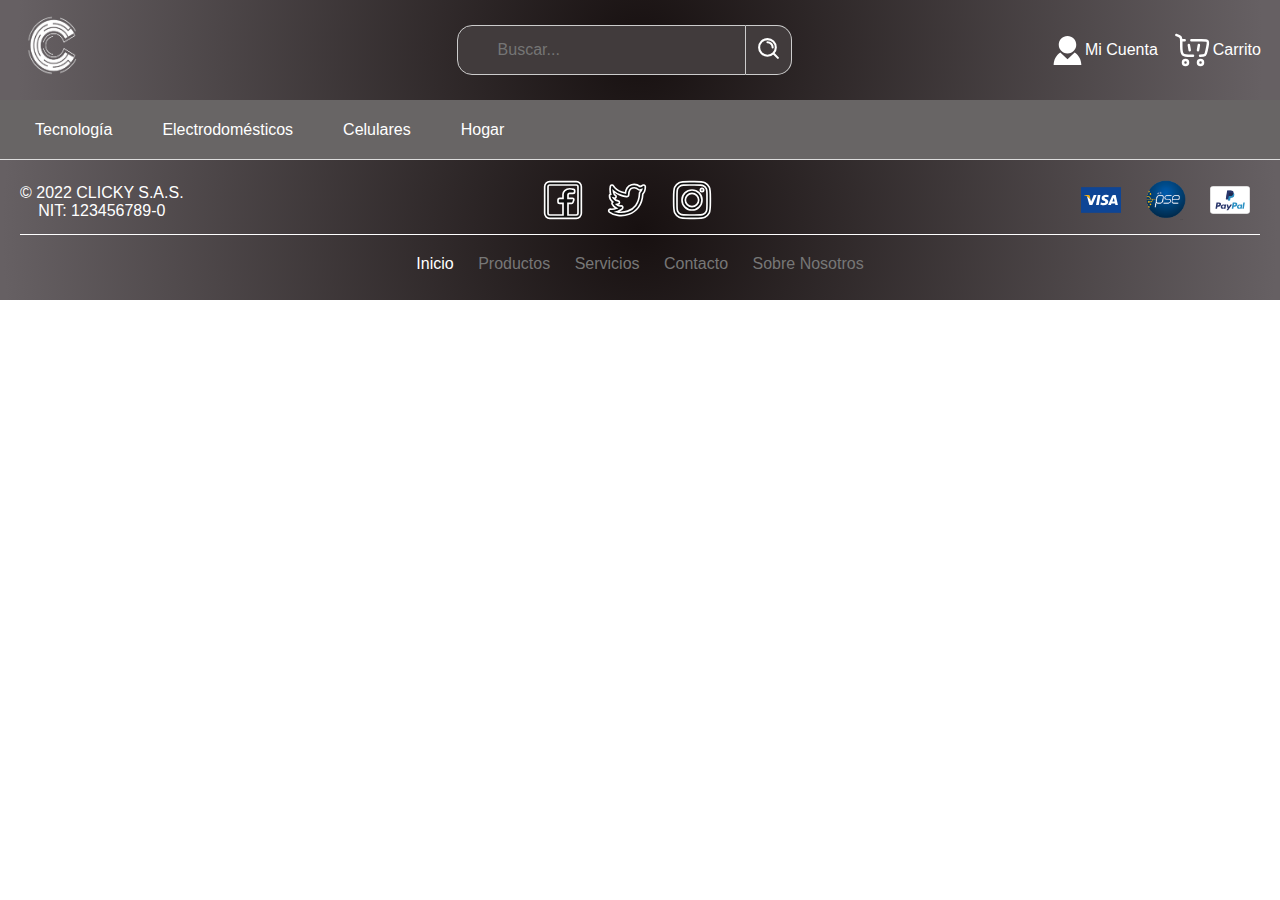
==== index.html @ b229ae4b "Merge pull request #2 from G5-APOLLO/feature/UH2000-create-header-footer" ====
<!DOCTYPE html>
<html lang="es">
<head>
    <meta charset="UTF-8">
    <meta name="viewport" content="width=device-width, initial-scale=1.0">
    <title>Header y Footer</title>
    <link rel="stylesheet" href="styles.css">
</head>
<body>
    <header>
        <div> 
            <a href="./index.html" >
                <img class="logo" src="./img/Logo.png" alt="Logo compañia" width="70" height="70">
            </a>
        
        </div>
        <div class="search-container">
            <input type="text" placeholder="Buscar...">
            <button class="search-button">
                <img src="./img/search-alt-2-svgrepo-com.svg" alt="Buscar" width="25" height="25">
            </button>
        </div>
       
        <nav class="account-cart">
            <a href="#" >
                <img src="./img/account-svgrepo-com.svg" alt="Cuenta" width="35" height="35">
                Mi Cuenta
            </a>
            <a href="cart.html">
                <img src="./img/cart-large-4-svgrepo-com.svg" alt="Carrito" width="40" height="40">
                Carrito</a>
        </nav>
    </header>
    <nav class="subheader">
        <ul class="nav-menu">
            <li class="nav-item">
                <a href="#">Tecnología</a>
                <ul class="submenu">
                    <li><a href="./plp.html" class="active">Computadores</a></li>
                    <li><a href="#">Televisores</a></li>
                    <li><a href="#">Audio</a></li>
                    <li><a href="#">Video</a></li>
                    <li><a href="#">Impresión</a></li>
                    <li><a href="#">Cámaras</a></li>
                </ul>
            </li>
            <li class="nav-item">
                <a href="#">Electrodomésticos</a>
                <ul class="submenu">
                    <li><a href="#">Climatización</a></li>
                    <li><a href="#">Refrigeración</a></li>
                    <li><a href="#">Lavadoras/Secadoras</a></li>
                </ul>
            </li>
            <li class="nav-item">
                <a href="#">Celulares</a>
                <ul class="submenu">
                    <li><a href="#">Celulares</a></li>
                    <li><a href="#">Tabletas</a></li>
                    <li><a href="#">Smartwatch</a></li>
                </ul>
            </li>
            <li class="nav-item">
                <a href="#">Hogar</a>
                <ul class="submenu">
                    <li><a href="#">Salas</a></li>
                    <li><a href="#">Comedor</a></li>
                    <li><a href="#">Cocina</a></li>
                    <li><a href="#">Baño</a></li>
                </ul>
            </li>
        </ul>
    </nav>
    
    <main>
        <!-- Contenido central que crecerá automáticamente -->
    </main>
    <footer>
        <div class="footer-top">
            <div class="footer-info">
                <p>© 2022 CLICKY S.A.S.</p>
                <p>NIT: 123456789-0</p>
            </div>
            <div class="footer-social">
                <a href="#"><img src="./img/facebook-svgrepo-com.svg" alt="Facebook" width="40" height="40"></a>
                <a href="#"><img src="./img/twitter-svgrepo-com.svg" alt="Twitter" width="40" height="40"></a>
                <a href="#"><img src="./img/instagram-svgrepo-com.svg" alt="Instagram" width="40" height="40"></a>
            </div>
            <div class="footer-payment">
                <img src="./img/visa-svgrepo-com.svg" alt="Visa" width="40" height="40">
                <img src="./img/pse.png" alt="Pse" width="40" height="40">
                <img src="./img/paypal-svgrepo-com.svg" alt="PayPal" width="40" height="40">
            </div>
        </div>
        <div class="footer-bottom">
            <ul class="site-map">
                <li><a href="./index.html" class="">Inicio</a></li>
                <li><a href="#" class="disabled">Productos</a></li>
                <li><a href="#" class="disabled">Servicios</a></li>
                <li><a href="#" class="disabled">Contacto</a></li>
                <li><a href="#" class="disabled">Sobre Nosotros</a></li>
            </ul>
        </div>
    </footer>
    
</body>
</html>
---- styles.css ----
/* GENERAL STYLES */
body {
    margin: 0;
    font-family: Arial, sans-serif;
}

/*--------------HEADER--------------*/
header {
    height: 100px; 
    background: radial-gradient(circle, #171010, #666063 97%);
    display: flex;
    justify-content: space-between;
    align-items: center;
    padding: 0 1.5%;
}

.search-container {
    display: flex;
    align-items: center;
    padding-left: 10%;
}

.search-container input {
    padding: 15px 40px;
    font-size: 1em;
    border: 1px solid #ccc;
    border-radius: 15px 0 0 15px ;
    background-color: #413b3c;   
    color: #ffffff;
}


.search-container input:focus {
    background-color: #645b5d;
    transform: scale(1.01);
    
}

.search-button {
    padding: 10px 10px;
    border: 1px solid #ccc;
    border-left: none;
    cursor: pointer;
    border-radius: 0 15px 15px 0;
    background-color: #413b3c;
}

.account-cart {
    display: flex;
    align-items: center;
}

.account-cart a {
    display: flex;
    align-items: center;
    margin-left: 15px;
    text-decoration: none;
    color: #ffffff;
}

/*--------------SUBHEADER--------------*/
.subheader {
    background-color: #686565;
    height: 60px; 
    border-bottom: 1px solid #ddd;
    display: flex;
    align-items: center;
    padding-left: 20px; /* Align with logo margin */
    box-sizing: border-box;
}

.nav-menu {
    display: flex;
    list-style-type: none;
    padding: 0;
    margin: 0;
}

.nav-item {
    position: relative;
    margin-right: 20px;
}

/*Categorias*/
.nav-item a {
    text-decoration: none;
    color: #ffffff;
    padding: 10px 15px;
    display: block;
}

.nav-item:hover .submenu {
    display: block;
}

/* Menu desplegable*/
.submenu {
    display: none;
    position: absolute;
    top: 100%;
    left: 0;
    background-color: #ffffff;
    color: #000000;
    list-style-type: none;
    padding: 0;
    margin: 0;
    box-shadow: 0px 8px 16px rgba(0,0,0,0.2);
}

.submenu li a {
    padding: 10px 15px;
    display: block;
    text-decoration: none;
    color: #000000;
}

.submenu li a.active {
   text-decoration: underline;
   color: #474747;
}

.submenu li a:hover {
    background-color: #fcfcfc;
}




/*--------------FOOTER--------------*/


footer {
    height: 100px; 
    background: radial-gradient(circle, #171010, #666063 99%);
    color: #ffffff;
    padding: 20px;
    text-align: center;
}

.footer-top {
    display: flex;
    justify-content: space-between;
    align-items: center;
    border-bottom: 1px solid #ffffff;
    padding-bottom: 10px;
    margin-bottom: 10px;
}

.footer-info p {
    margin: 0;
}

.footer-social a, .footer-payment img {
    margin: 0 10px;
}



.footer-bottom {

    padding: 10px 0;
}

.site-map {
    list-style-type: none;
    padding: 0;
    margin: 0;
}

.site-map li {
    display: inline;
    margin: 0 10px;
}

.site-map a {
    text-decoration: none;
    color: #ffffff;
}

.site-map a.disabled {
    color: #777777; /* Gray color for disabled links */
    pointer-events: none;
}





/*--Responsive Small Devices phones 48px--*/
@media (max-width: 480px) {
    header {
        height: 70px;
        padding: 5px;
    }

    header img {
        width: 25px;
        height: 25px;
    }

    header img.logo {
        width: 50px;
        height: 50px;
        padding-left: 30%;
    }

    header a {
        font-size: 0.7em;
    }

    .search-container {
        width: 50%;
        margin-left: 10px;
    }

    .search-container input {
        width: calc(100% - 50px);
        padding: 10px 20px;
        font-size: 0.9em;
    }

    .search-button {
        padding: 4px 10px;
    }

    .account-cart {
        margin-top: 10px;
        justify-content: right;
    }

    .subheader {
        height: 40px; 
    }

    .nav-menu {
        font-size: 0.7em;
    }

    .nav-item a {
        padding: 8px 3px;
    }

    .submenu li a {
        padding: 4px 5px;
        font-size: 0.9em;
    }

    footer {
        height: 100px;
        font-size: 0.8em;
    }

    footer img {
        width: 25px;
        height: 25px;
    }
    .footer-info p {
        font-size: 0.8em;
    }

    .site-map {
        font-size: 0.9em;
    }

    .site-map li {
        margin: 0 3px;
    }
}
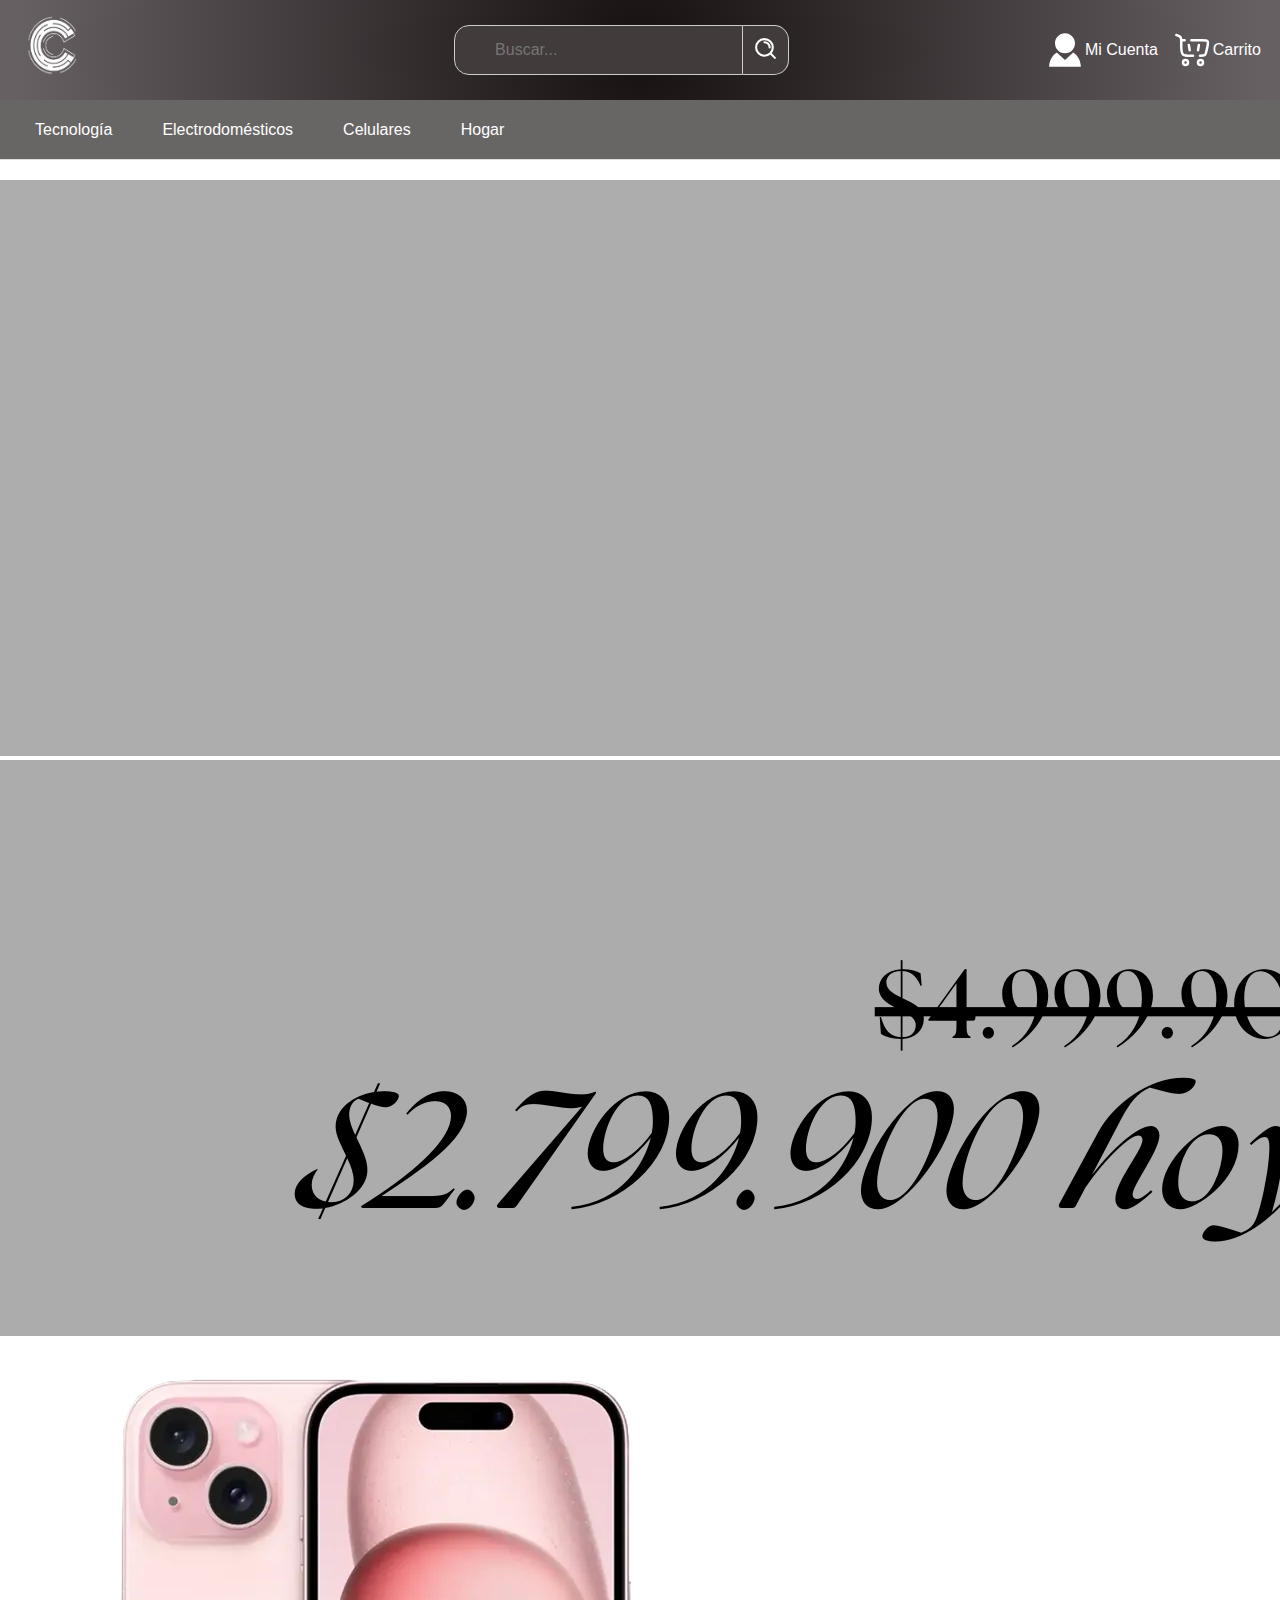
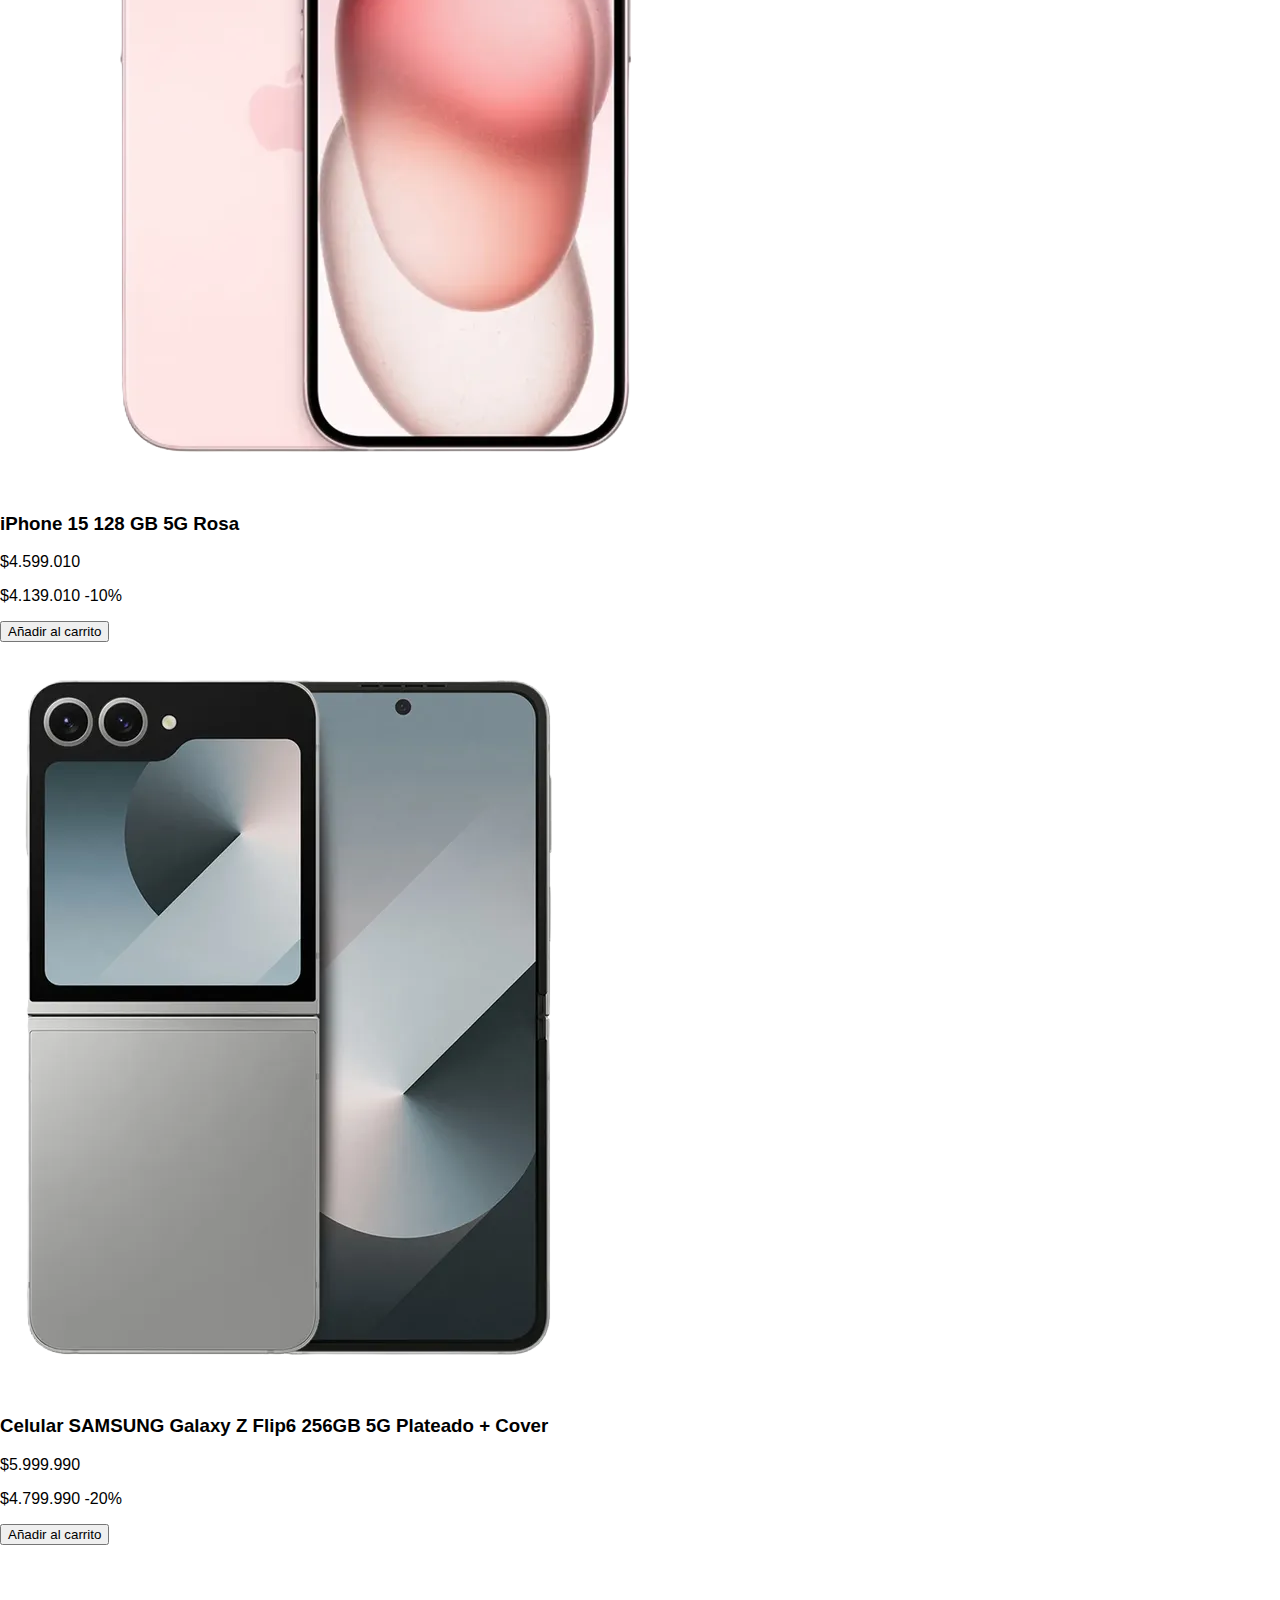
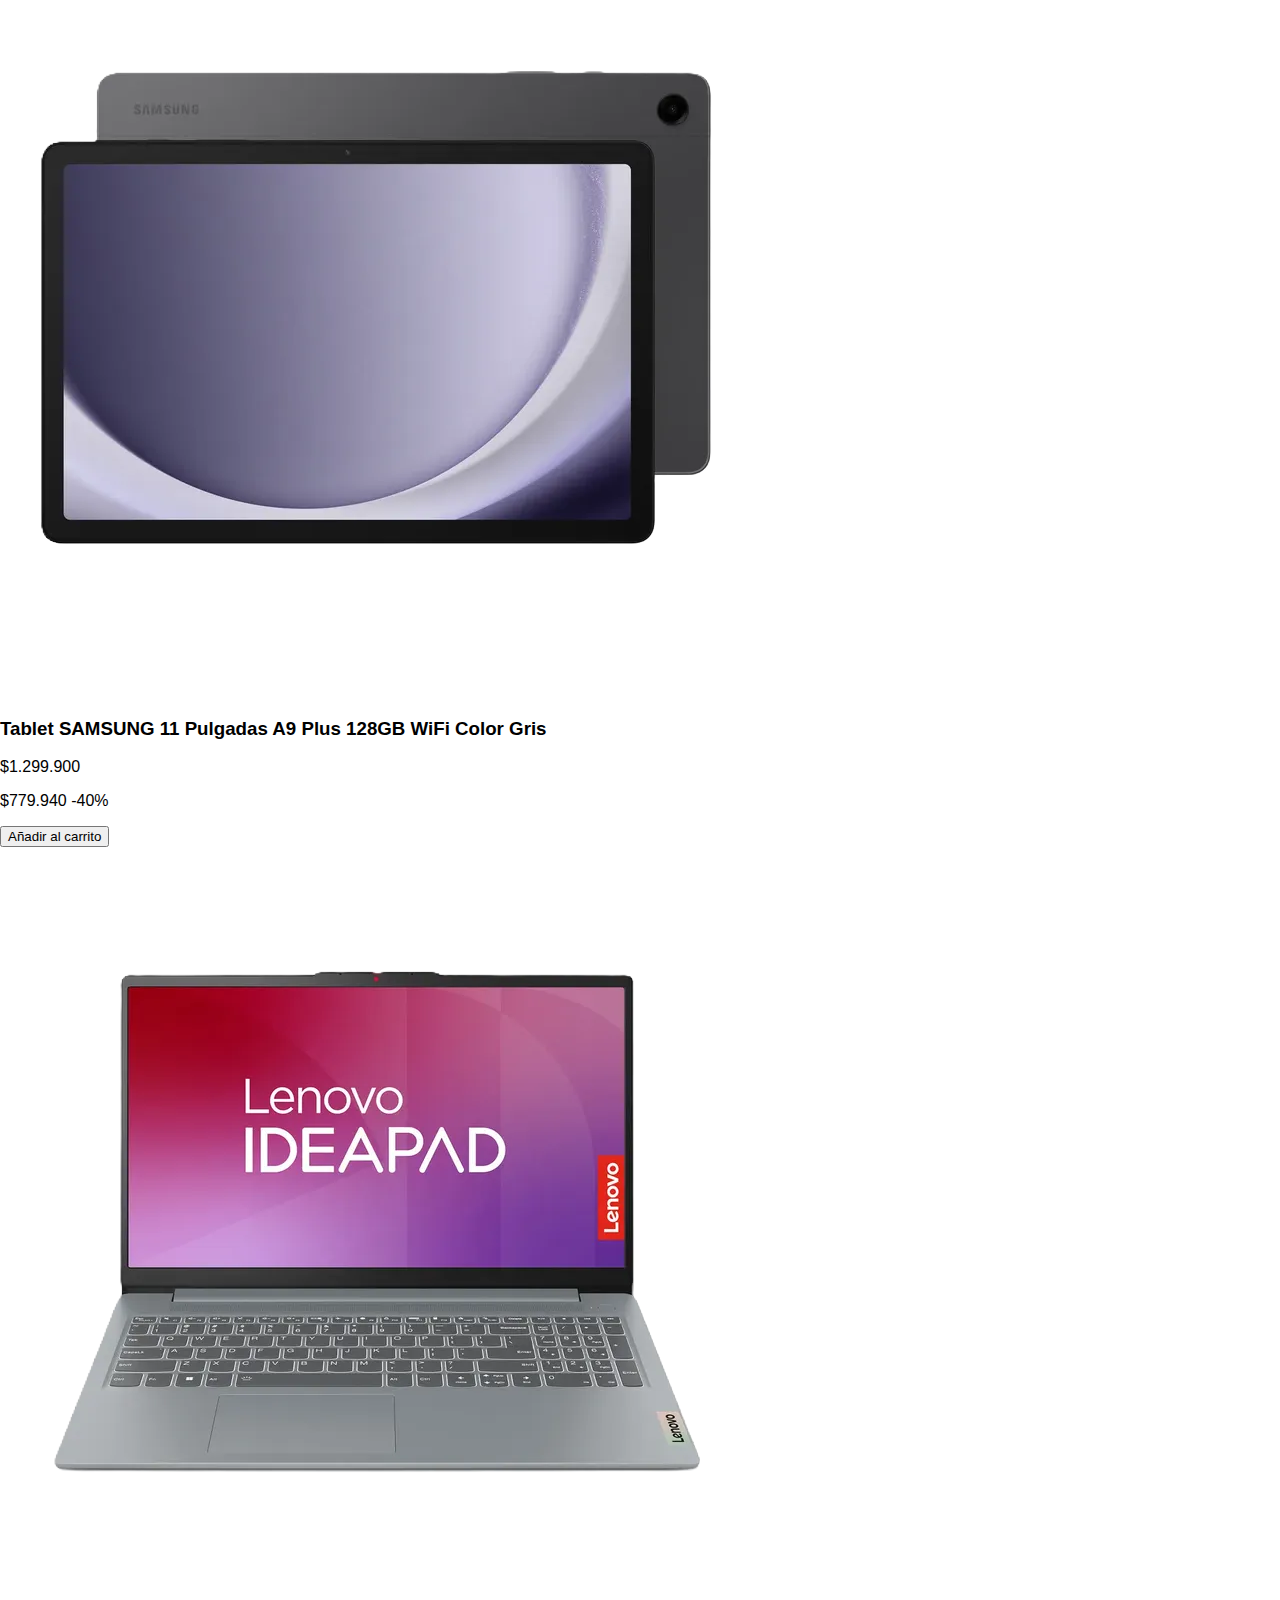
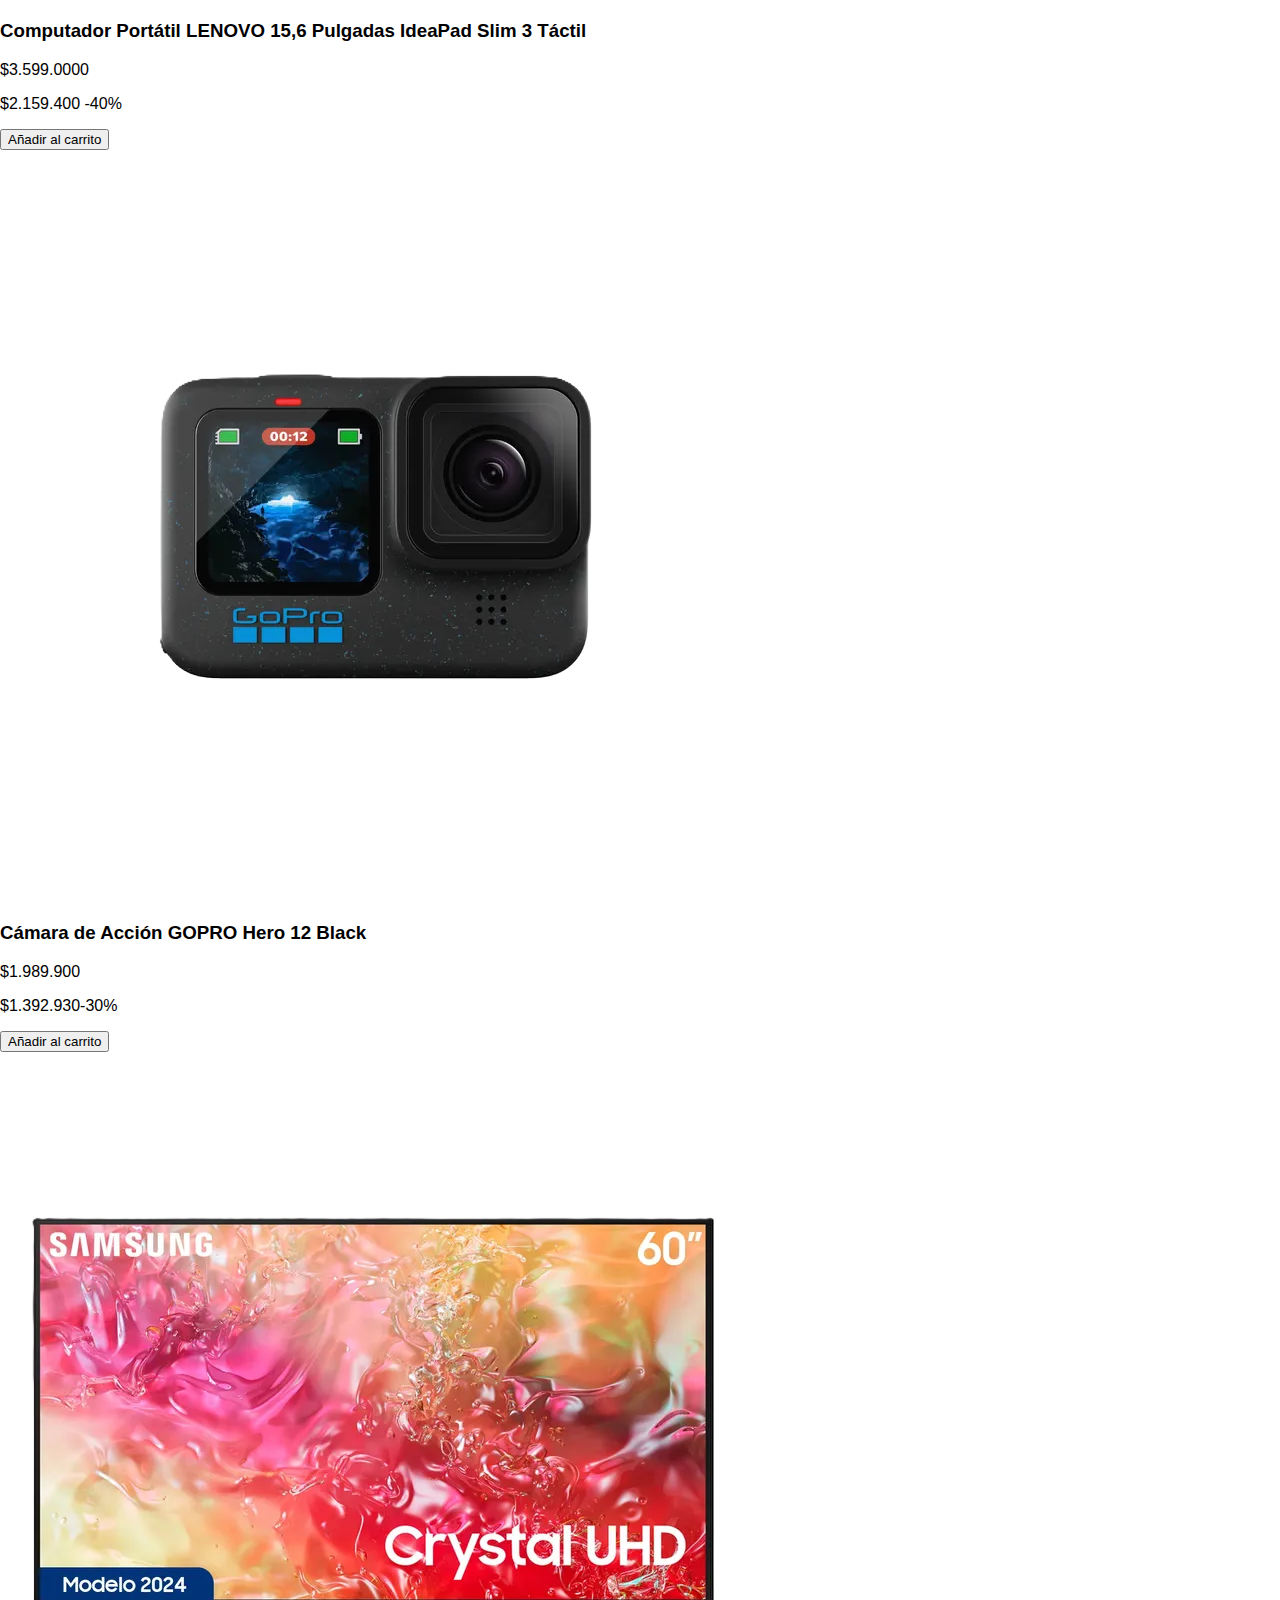
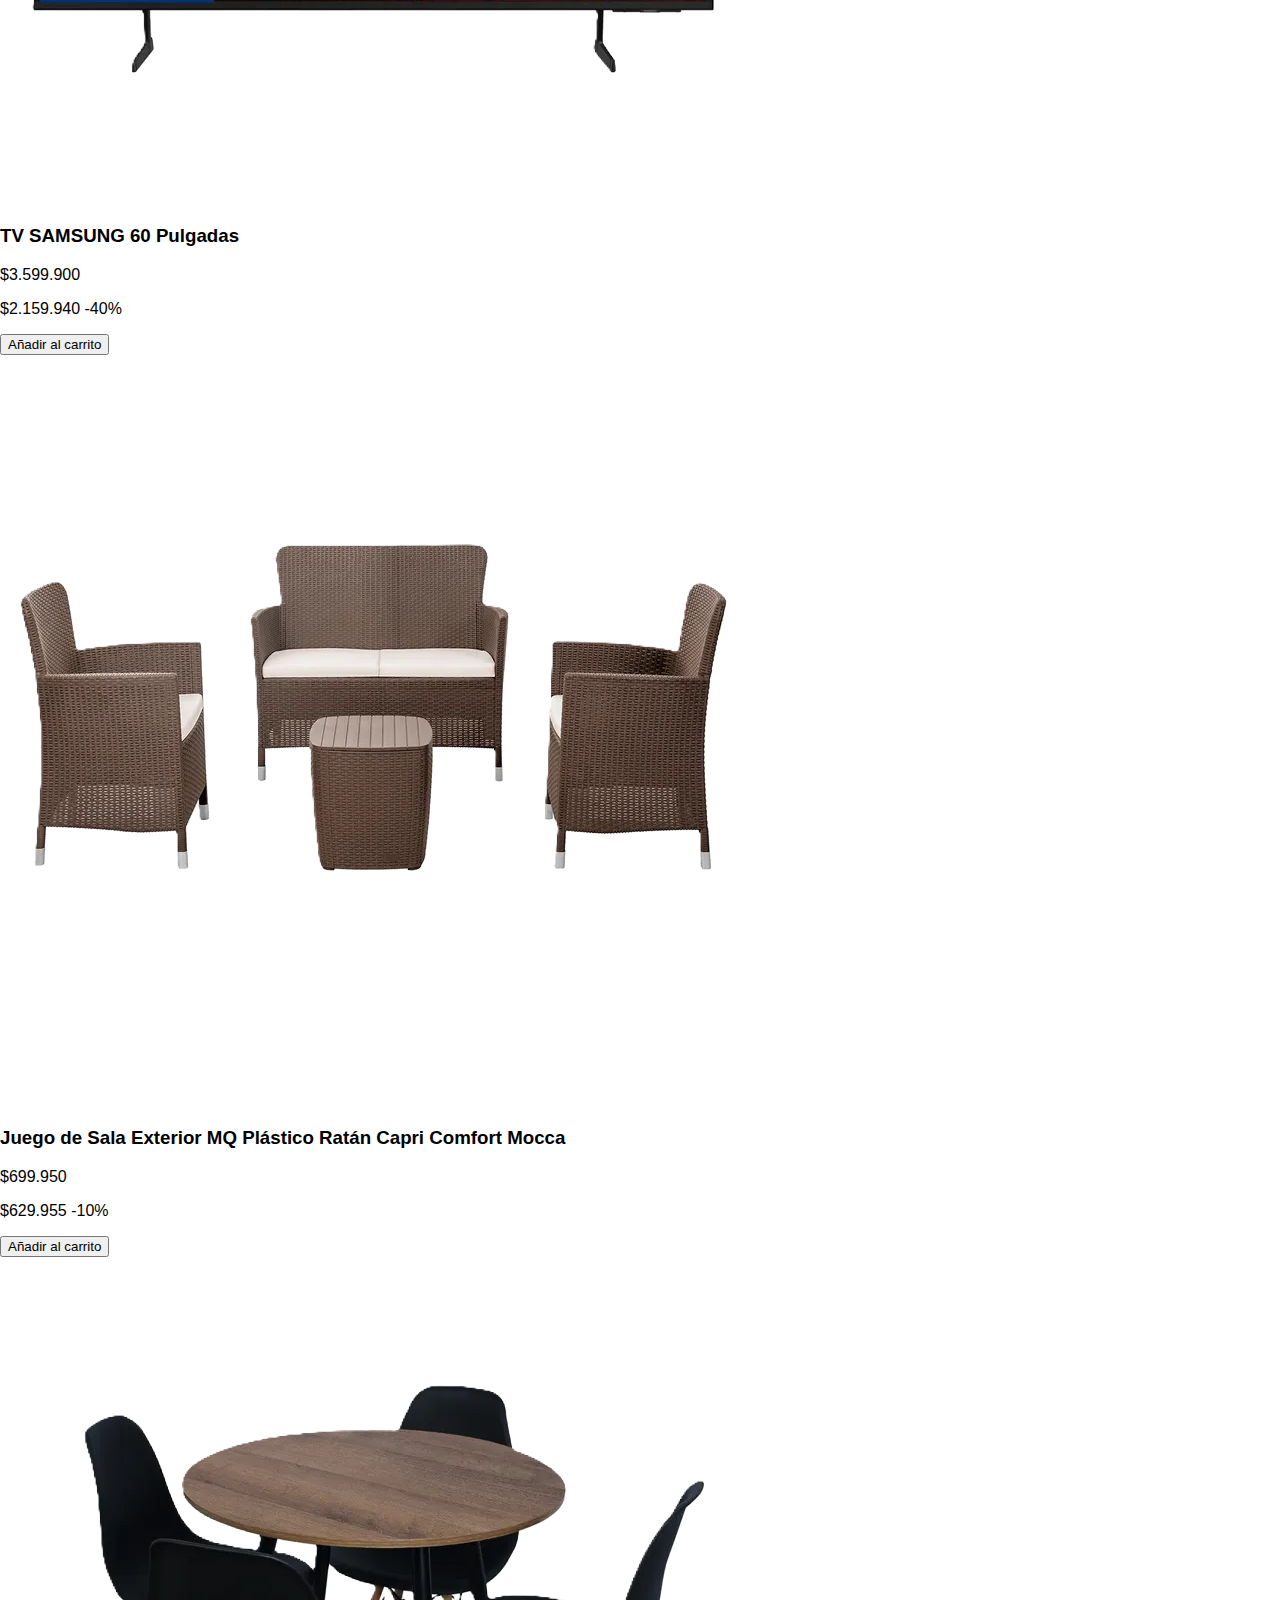
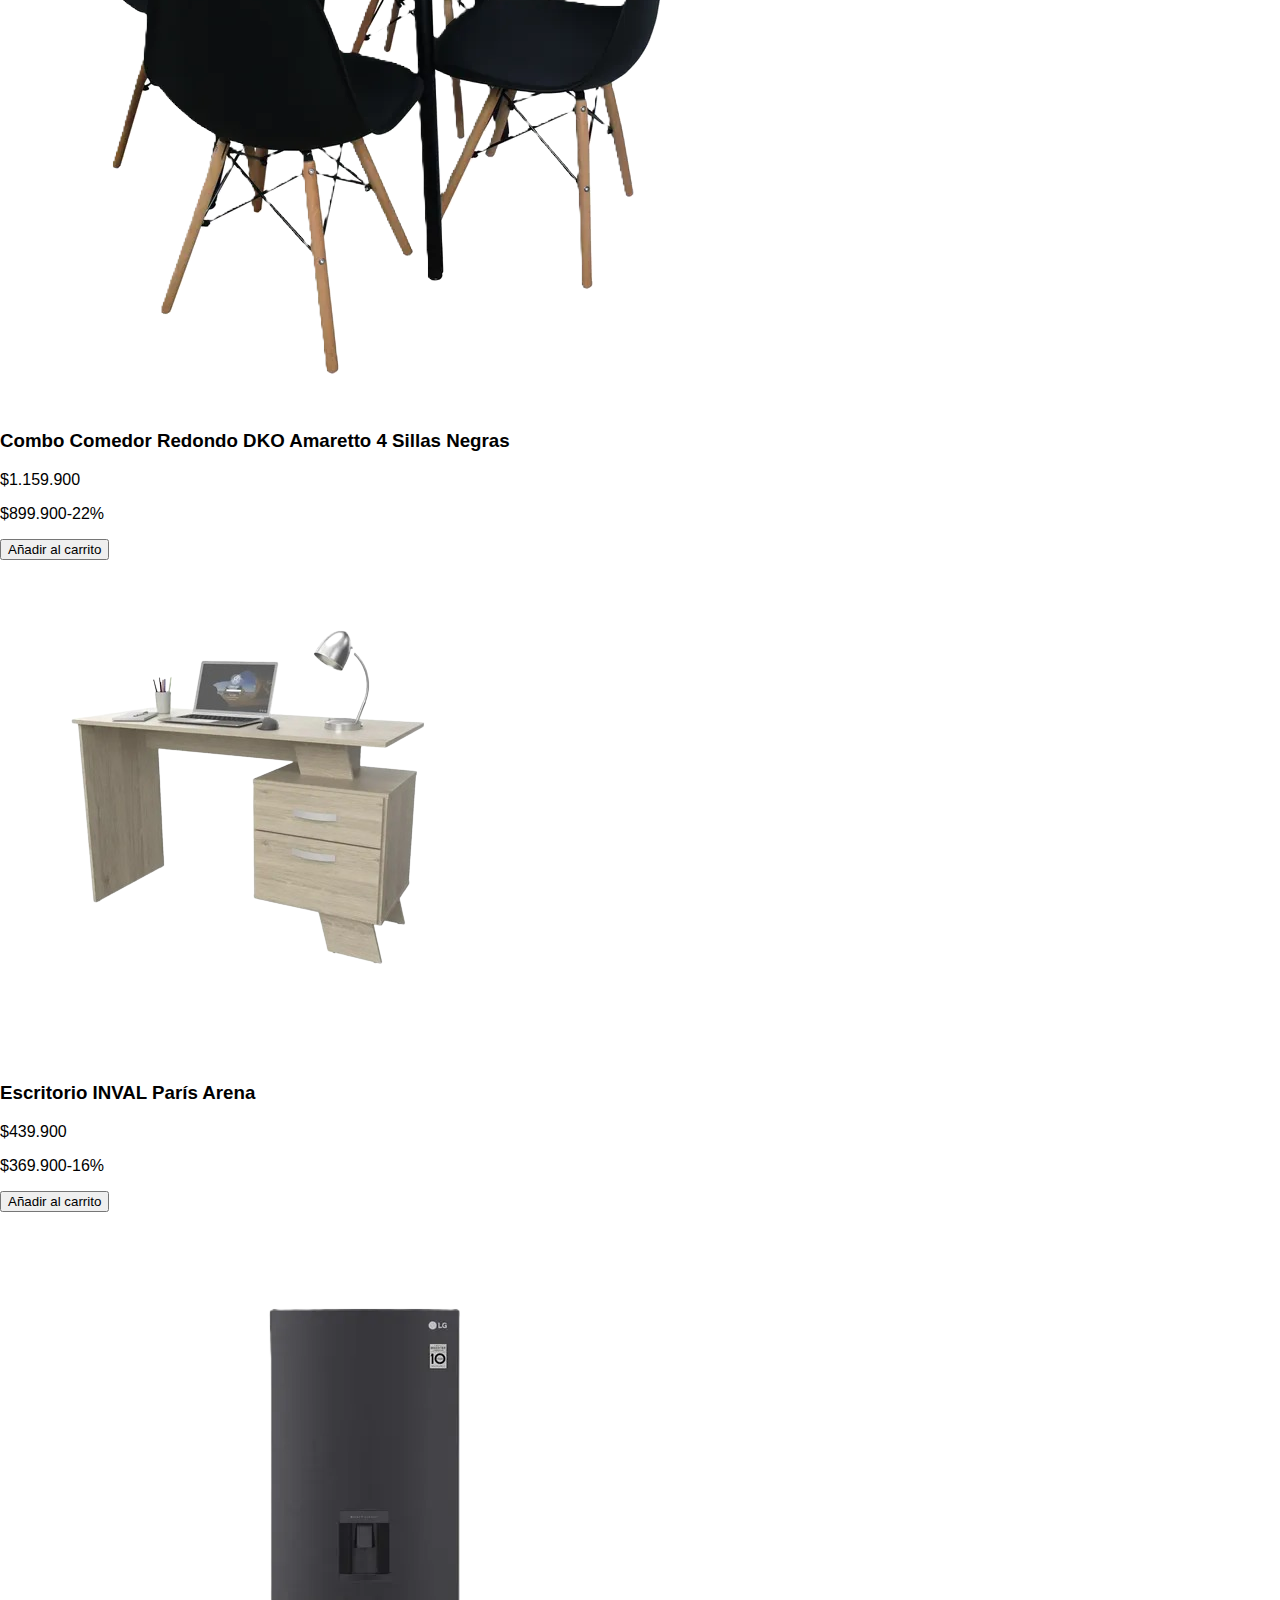
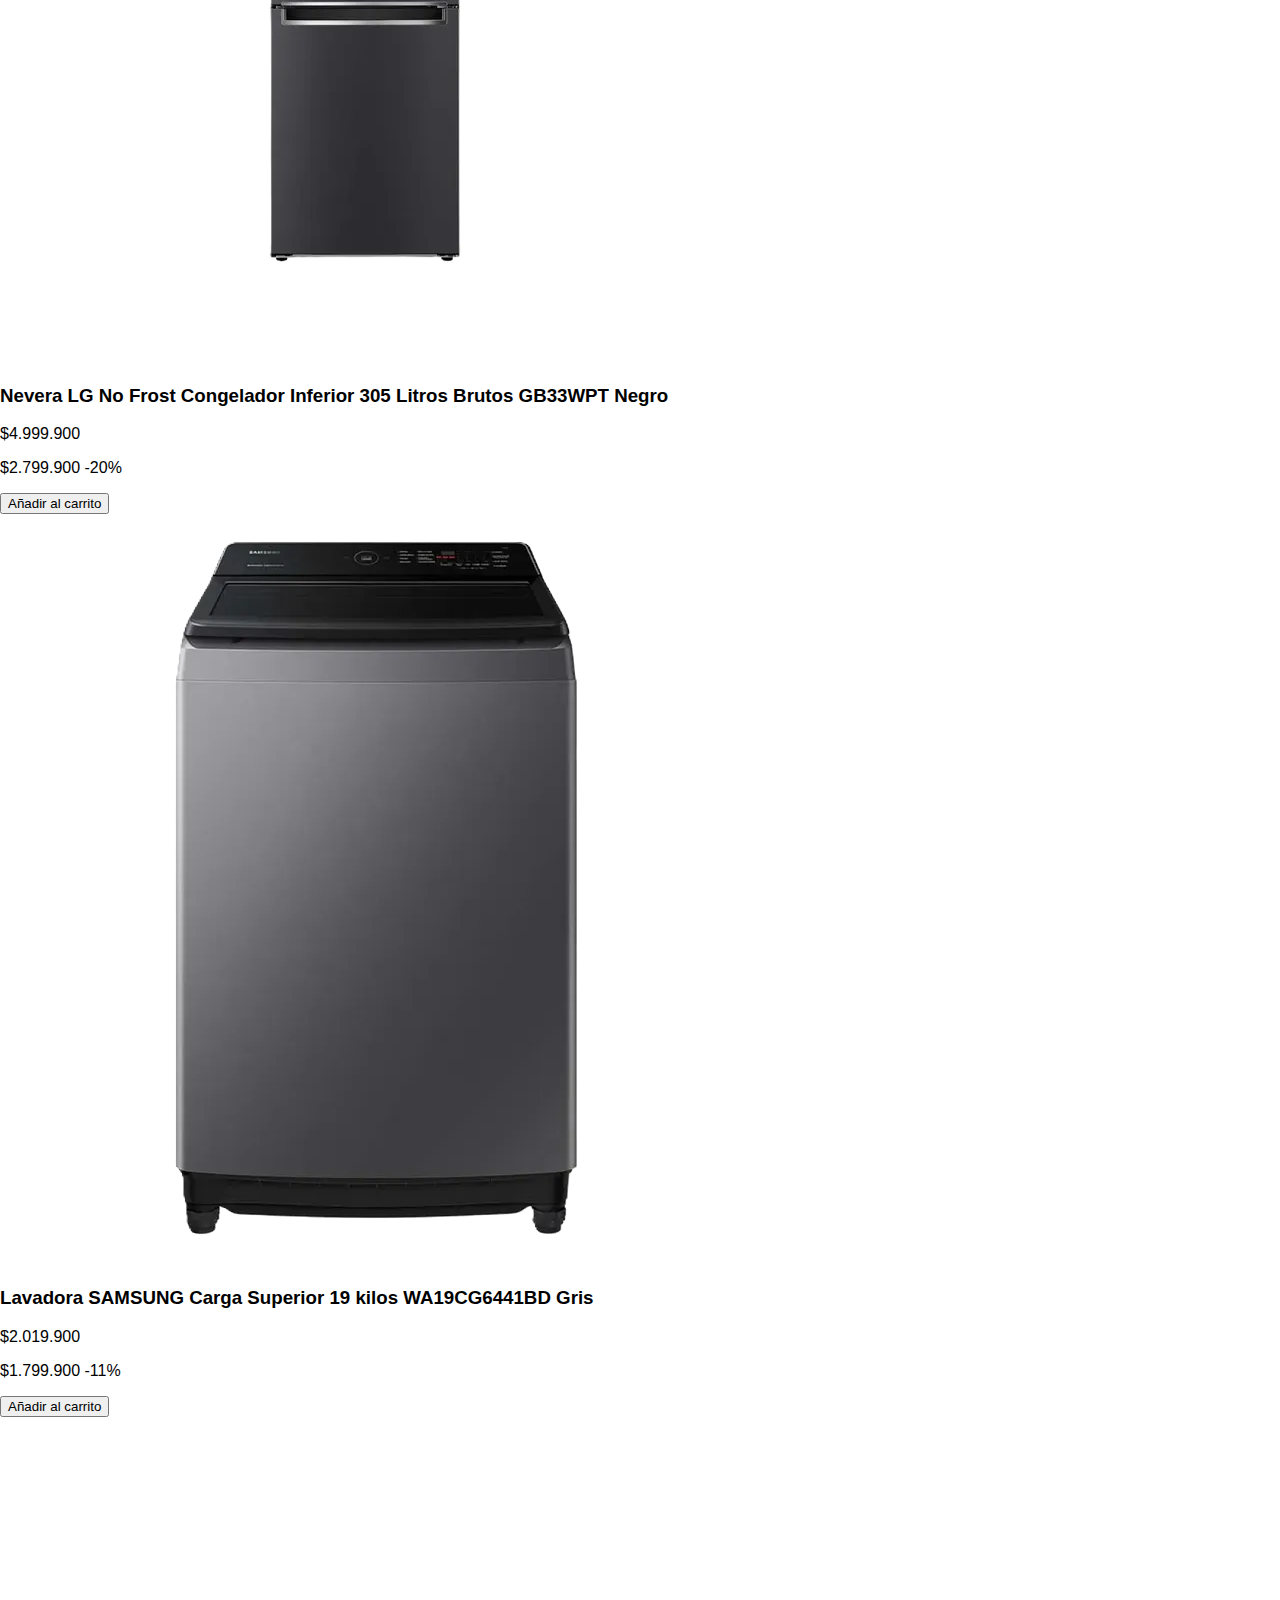
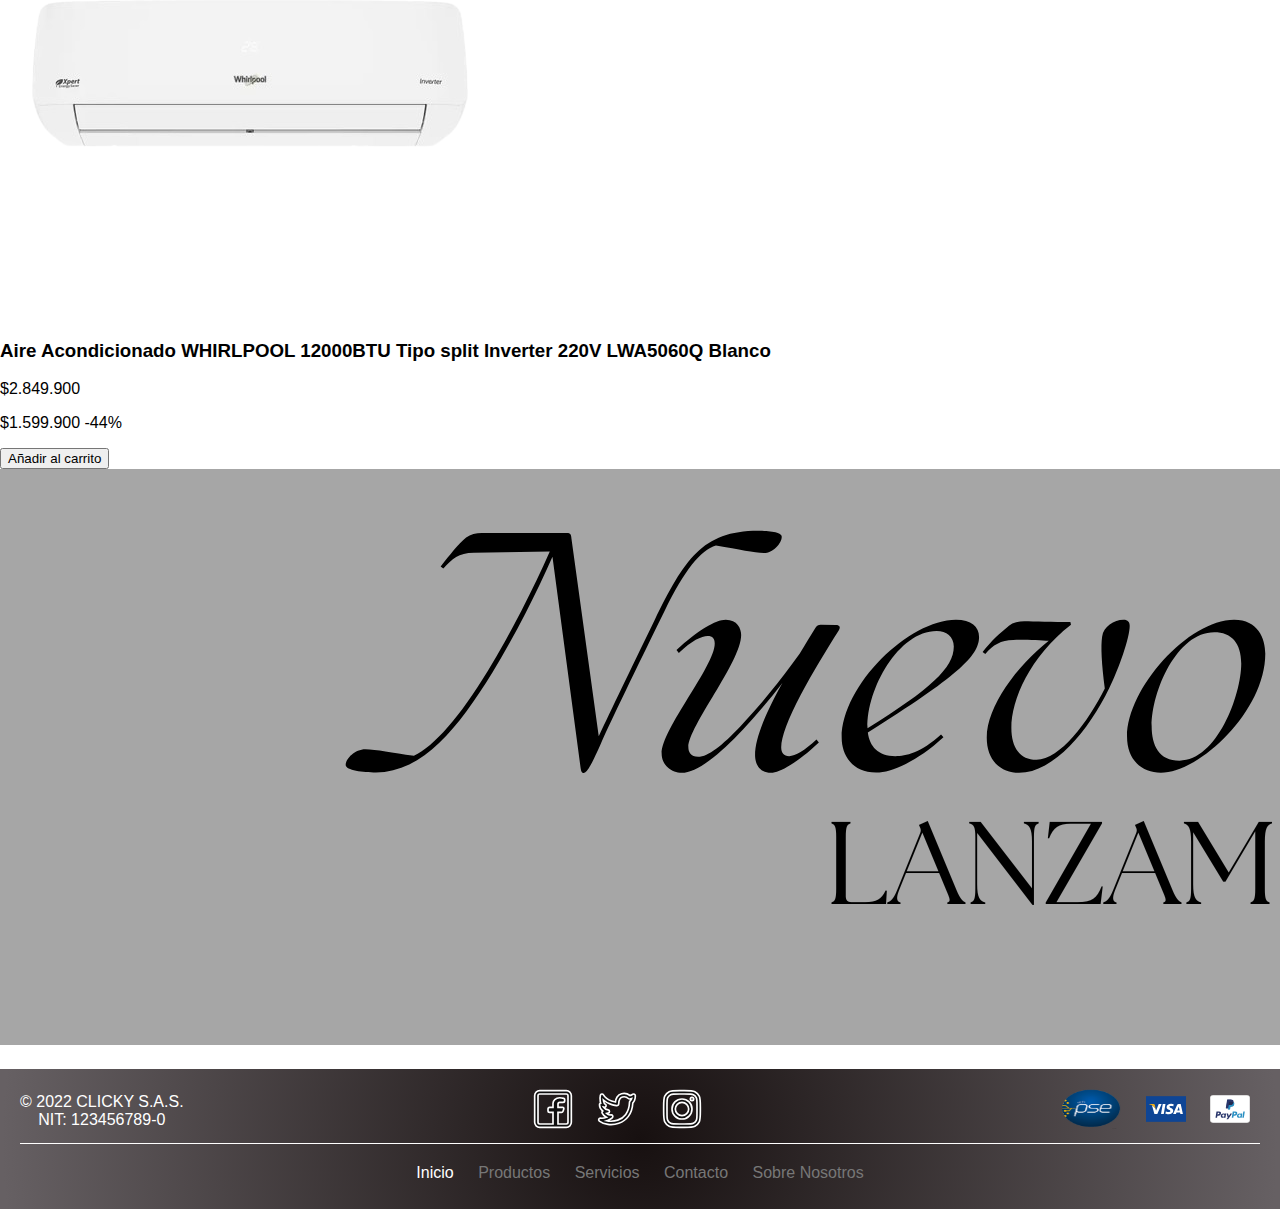
==== commit 66ecfeac: "feat(UH2001): Update product images, add featured products, and banner to main content section" ====
--- a/index.html
+++ b/index.html
@@ -1,18 +1,20 @@
 <!DOCTYPE html>
 <html lang="es">
+
 <head>
     <meta charset="UTF-8">
     <meta name="viewport" content="width=device-width, initial-scale=1.0">
-    <title>Header y Footer</title>
+    <title> CLICKY </title>
     <link rel="stylesheet" href="styles.css">
 </head>
+
 <body>
     <header>
-        <div> 
-            <a href="./index.html" >
+        <div>
+            <a href="./index.html">
                 <img class="logo" src="./img/Logo.png" alt="Logo compañia" width="70" height="70">
             </a>
-        
+
         </div>
         <div class="search-container">
             <input type="text" placeholder="Buscar...">
@@ -20,10 +22,10 @@
                 <img src="./img/search-alt-2-svgrepo-com.svg" alt="Buscar" width="25" height="25">
             </button>
         </div>
-       
+
         <nav class="account-cart">
-            <a href="#" >
-                <img src="./img/account-svgrepo-com.svg" alt="Cuenta" width="35" height="35">
+            <a href="#">
+                <img src="./img/account-svgrepo-com.svg" alt="Cuenta" width="40" height="40">
                 Mi Cuenta
             </a>
             <a href="cart.html">
@@ -71,11 +73,127 @@
             </li>
         </ul>
     </nav>
-    
-    <main>
-        <!-- Contenido central que crecerá automáticamente -->
+
+    <main class="content">
+        <!-- Sección de Imágenes Promocionales -->
+        <section class="promo-images">
+            <div class="promo-image">
+                <img src="img/promo1.png" alt="Producto con descuento 1">
+            </div>
+            <div class="promo-image">
+                <img src="img/promo2.png" alt="Producto con descuento 2">
+            </div>
+        </section>
+
+        <!-- Sección de Productos Destacados -->
+        <section class="featured-products">
+            <div class="product-box">
+                <img src="img/iPhone-15.png" alt="iPhone 15 128 GB 5G Rosa">
+                <h3>iPhone 15 128 GB 5G Rosa</h3>
+                <p class="original-price">$4.599.010</p>
+                <p class="discount-price">$4.139.010 <span>-10%</span></p>
+                <button>Añadir al carrito</button>
+            </div>
+
+            <!-- Celulares -->
+            <div class="product-box">
+                <img src="img/samsung-galaxy.png" alt="Celular SAMSUNG Galaxy Z Flip6 256GB 5G Plateado + Cover">
+                <h3>Celular SAMSUNG Galaxy Z Flip6 256GB 5G Plateado + Cover</h3>
+                <p class="original-price">$5.999.990</p>
+                <p class="discount-price">$4.799.990 <span>-20%</span></p>
+                <button>Añadir al carrito</button>
+            </div>
+            <div class="product-box">
+                <img src="img/Tablet-SAMSUNG.png" alt="Tablet SAMSUNG 11 Pulgadas A9 Plus 128GB WiFi Color Gris">
+                <h3>Tablet SAMSUNG 11 Pulgadas A9 Plus 128GB WiFi Color Gris</h3>
+                <p class="original-price">$1.299.900</p>
+                <p class="discount-price">$779.940 <span>-40%</span></p>
+                <button>Añadir al carrito</button>
+            </div>
+
+            <!-- Tecnologia -->
+            <div class="product-box">
+                <img src="img/Computador-LENOVO.png"
+                    alt="Computador Portátil LENOVO 15,6 Pulgadas IdeaPad Slim 3 Táctil">
+                <h3>Computador Portátil LENOVO 15,6 Pulgadas IdeaPad Slim 3 Táctil</h3>
+                <p class="original-price">$3.599.0000</p>
+                <p class="discount-price">$2.159.400 <span>-40%</span></p>
+                <button>Añadir al carrito</button>
+            </div>
+            <div class="product-box">
+                <img src="img/Cámara-GOPRO.png" alt="Cámara de Acción GOPRO Hero 12 Black">
+                <h3>Cámara de Acción GOPRO Hero 12 Black</h3>
+                <p class="original-price">$1.989.900</p>
+                <p class="discount-price">$1.392.930<span>-30%</span></p>
+                <button>Añadir al carrito</button>
+            </div>
+            <div class="product-box">
+                <img src="img/TV-SAMSUNG.png" alt="TV SAMSUNG 60 Pulgadas">
+                <h3>TV SAMSUNG 60 Pulgadas</h3>
+                <p class="original-price">$3.599.900</p>
+                <p class="discount-price">$2.159.940 <span>-40%</span></p>
+                <button>Añadir al carrito</button>
+            </div>
+
+            <!-- Hogar -->
+            <div class="product-box">
+                <img src="img/Juego-de-Sala.png" alt="Juego de Sala Exterior MQ Plástico Ratán Capri Comfort Mocca">
+                <h3>Juego de Sala Exterior MQ Plástico Ratán Capri Comfort Mocca</h3>
+                <p class="original-price">$699.950 </p>
+                <p class="discount-price">$629.955 <span>-10%</span></p>
+                <button>Añadir al carrito</button>
+            </div>
+            <div class="product-box">
+                <img src="img/Combo-Comedor.png" alt="Combo Comedor Redondo DKO Amaretto  4 Sillas Negras">
+                <h3>Combo Comedor Redondo DKO Amaretto 4 Sillas Negras</h3>
+                <p class="original-price">$1.159.900</p>
+                <p class="discount-price">$899.900<span>-22%</span></p>
+                <button>Añadir al carrito</button>
+            </div>
+            <div class="product-box">
+                <img src="img/desktop.png" alt="Escritorio INVAL París Arena">
+                <h3>Escritorio INVAL París Arena</h3>
+                <p class="original-price">$439.900</p>
+                <p class="discount-price">$369.900<span>-16%</span></p>
+                <button>Añadir al carrito</button>
+            </div>
+
+            <!-- Electrodomesticos -->
+            <div class="product-box">
+                <img src="img/Nevera-LG.png"
+                    alt="Nevera LG No Frost Congelador Inferior 305 Litros Brutos GB33WPT Negro">
+                <h3>Nevera LG No Frost Congelador Inferior 305 Litros Brutos GB33WPT Negro</h3>
+                <p class="original-price">$4.999.900</p>
+                <p class="discount-price">$2.799.900 <span>-20%</span></p>
+                <button>Añadir al carrito</button>
+            </div>
+            <div class="product-box">
+                <img src="img/Lavadora-SAMSUNG.png" alt="Lavadora SAMSUNG Carga Superior 19 kilos WA19CG6441BD Gris">
+                <h3>Lavadora SAMSUNG Carga Superior 19 kilos WA19CG6441BD Gris</h3>
+                <p class="original-price">$2.019.900</p>
+                <p class="discount-price">$1.799.900 <span>-11%</span></p>
+                <button>Añadir al carrito</button>
+            </div>
+            <div class="product-box">
+                <img src="img/aire.png"
+                    alt="Aire Acondicionado WHIRLPOOL 12000BTU Tipo split Inverter 220V LWA5060Q Blanco">
+                <h3>Aire Acondicionado WHIRLPOOL 12000BTU Tipo split Inverter 220V LWA5060Q Blanco</h3>
+                <p class="original-price">$2.849.900</p>
+                <p class="discount-price">$1.599.900 <span>-44%</span></p>
+                <button>Añadir al carrito</button>
+            </div>
+
+
+        </section>
+
+        <!-- Sección de Banner Publicitario -->
+        <section class="banner">
+            <img src="img/banner.png" alt="Banner Publicitario">
+        </section>
     </main>
+
     <footer>
+
         <div class="footer-top">
             <div class="footer-info">
                 <p>© 2022 CLICKY S.A.S.</p>
@@ -87,8 +205,8 @@
                 <a href="#"><img src="./img/instagram-svgrepo-com.svg" alt="Instagram" width="40" height="40"></a>
             </div>
             <div class="footer-payment">
+                <img src="./img/pse.png" alt="Pse" width="60" height="40">
                 <img src="./img/visa-svgrepo-com.svg" alt="Visa" width="40" height="40">
-                <img src="./img/pse.png" alt="Pse" width="40" height="40">
                 <img src="./img/paypal-svgrepo-com.svg" alt="PayPal" width="40" height="40">
             </div>
         </div>
@@ -102,6 +220,7 @@
             </ul>
         </div>
     </footer>
-    
+
 </body>
-</html>
+
+</html>--- a/styles.css
+++ b/styles.css
@@ -1,7 +1,7 @@
 /* GENERAL STYLES */
 body {
     margin: 0;
-    font-family: Arial, sans-serif;
+    font-family: 'Poppins', sans-serif;
 }
 
 /*--------------HEADER--------------*/
@@ -265,4 +265,175 @@
     .site-map li {
         margin: 0 3px;
     }
-}+}
+
+
+/*--Shopping cart styles.css--*/
+
+/*--------------SHOPPING CART--------------*/
+
+/* Estilos generales */
+
+.containerCart {
+    width: 90%;
+    max-width: 1200px;
+    margin: 0 auto;
+}
+
+
+main {
+    padding: 20px 0;
+}
+
+.breadcrumb {
+    margin-bottom: 20px;
+    font-size: 14px;
+}
+
+.breadcrumb a {
+    color: #007BFF;
+    text-decoration: none;
+}
+
+.breadcrumb span {
+    color: #555;
+}
+
+/* Estilos para el contenido principal del carrito */
+.cart-content {
+    display: flex;
+    gap: 20px;
+    flex-wrap: wrap;
+}
+
+.cart-items {
+    flex: 1;
+}
+
+.cart-item {
+    background-color: #fff;
+    padding: 20px;
+    margin-bottom: 15px;
+    border: 1px solid #ddd;
+    display: flex;
+    justify-content: space-between;
+    align-items: center;
+}
+
+.cart-item img {
+    width: 100px;
+    height: 100px;
+    object-fit: cover;
+}
+
+.product-details {
+    flex: 2;
+    margin-left: 20px;
+}
+
+.product-price {
+    font-size: 18px;
+    font-weight: bold;
+}
+
+.remove-item a {
+    padding: 1rem;
+    color: #007BFF;
+    text-decoration: none;
+}
+
+.remove-item a:hover {
+    text-decoration: underline;
+}
+
+/* Estilos para el resumen del pedido */
+.order-summary {
+    width: 100%;
+    max-width: 300px;
+    background-color: #fff;
+    padding: 20px;
+    border: 1px solid #ddd;
+    flex-shrink: 0;
+}
+
+.order-summary h3 {
+    margin-bottom: 15px;
+    color: #003c8f;
+}
+
+.summary-item {
+    display: flex;
+    flex-direction: column;
+    justify-content: space-between;
+    margin-bottom: 10px;
+}
+
+.summary-total {
+    display: flex;
+    justify-content: space-between;
+    font-size: 20px;
+    font-weight: bold;
+    margin-top: 20px;
+    padding-top: 10px;
+    border-top: 1px solid #ddd;
+}
+
+.checkout-btn {
+    background-color:#36382E;
+    color: white;
+    width: 100%;
+    padding: 15px;
+    border: #36382E;
+    border-radius: 5px;
+    font-size: 18px;
+    cursor: pointer;
+    margin-top: 20px;
+}
+
+.checkout-btn:hover {
+    background-color: #DADAD9;
+    color: black;
+}
+
+/* Estilos Responsive */
+@media (max-width: 768px) {
+    .cart-content {
+        flex-direction: column;
+    }
+
+    .cart-item {
+        flex-direction: column;
+        align-items: flex-start;
+    }
+
+    .order-summary {
+        margin-top: 20px;
+    }
+
+    .cart-item img {
+        width: 80%;
+        height: 80%;
+        /* object-fit: cover; */
+    }
+}
+
+@media (max-width: 480px) {
+
+    .cart-item img {
+        width: 60%;
+        height: 60%;
+    }
+
+    .cart-content {
+        flex-direction: column;
+    }
+
+    .cart-item {
+        flex-direction: column;
+        align-items: flex-start;
+    }
+
+    .order-summary {
+        margin-top: 20px;
+    }
+}
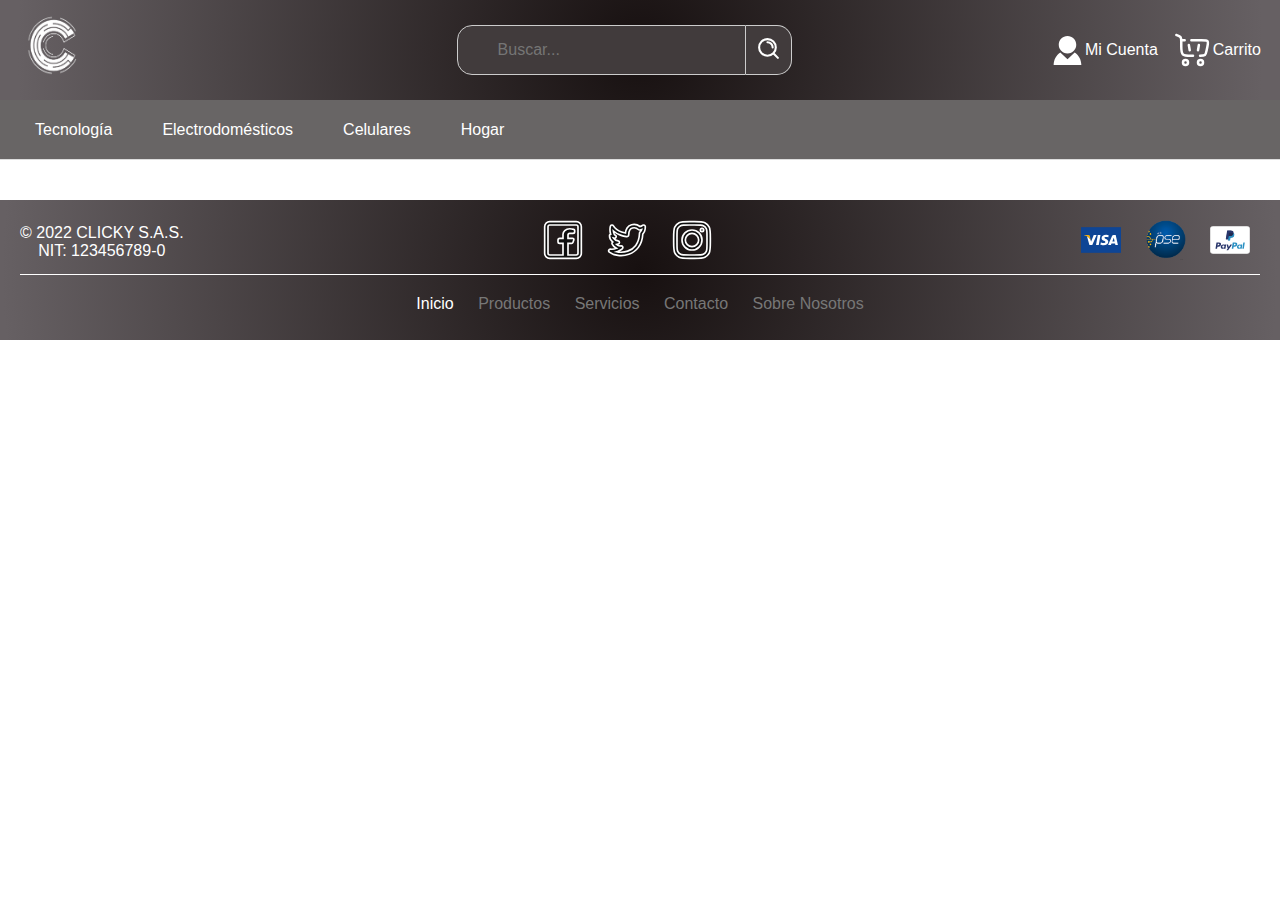
==== commit 756c2f4a: "Revert "Feature/uh2001 create main page"" ====
--- a/index.html
+++ b/index.html
@@ -1,20 +1,18 @@
 <!DOCTYPE html>
 <html lang="es">
-
 <head>
     <meta charset="UTF-8">
     <meta name="viewport" content="width=device-width, initial-scale=1.0">
-    <title> CLICKY </title>
+    <title>Header y Footer</title>
     <link rel="stylesheet" href="styles.css">
 </head>
-
 <body>
     <header>
-        <div>
-            <a href="./index.html">
+        <div> 
+            <a href="./index.html" >
                 <img class="logo" src="./img/Logo.png" alt="Logo compañia" width="70" height="70">
             </a>
-
+        
         </div>
         <div class="search-container">
             <input type="text" placeholder="Buscar...">
@@ -22,10 +20,10 @@
                 <img src="./img/search-alt-2-svgrepo-com.svg" alt="Buscar" width="25" height="25">
             </button>
         </div>
-
+       
         <nav class="account-cart">
-            <a href="#">
-                <img src="./img/account-svgrepo-com.svg" alt="Cuenta" width="40" height="40">
+            <a href="#" >
+                <img src="./img/account-svgrepo-com.svg" alt="Cuenta" width="35" height="35">
                 Mi Cuenta
             </a>
             <a href="cart.html">
@@ -73,127 +71,11 @@
             </li>
         </ul>
     </nav>
-
-    <main class="content">
-        <!-- Sección de Imágenes Promocionales -->
-        <section class="promo-images">
-            <div class="promo-image">
-                <img src="img/promo1.png" alt="Producto con descuento 1">
-            </div>
-            <div class="promo-image">
-                <img src="img/promo2.png" alt="Producto con descuento 2">
-            </div>
-        </section>
-
-        <!-- Sección de Productos Destacados -->
-        <section class="featured-products">
-            <div class="product-box">
-                <img src="img/iPhone-15.png" alt="iPhone 15 128 GB 5G Rosa">
-                <h3>iPhone 15 128 GB 5G Rosa</h3>
-                <p class="original-price">$4.599.010</p>
-                <p class="discount-price">$4.139.010 <span>-10%</span></p>
-                <button>Añadir al carrito</button>
-            </div>
-
-            <!-- Celulares -->
-            <div class="product-box">
-                <img src="img/samsung-galaxy.png" alt="Celular SAMSUNG Galaxy Z Flip6 256GB 5G Plateado + Cover">
-                <h3>Celular SAMSUNG Galaxy Z Flip6 256GB 5G Plateado + Cover</h3>
-                <p class="original-price">$5.999.990</p>
-                <p class="discount-price">$4.799.990 <span>-20%</span></p>
-                <button>Añadir al carrito</button>
-            </div>
-            <div class="product-box">
-                <img src="img/Tablet-SAMSUNG.png" alt="Tablet SAMSUNG 11 Pulgadas A9 Plus 128GB WiFi Color Gris">
-                <h3>Tablet SAMSUNG 11 Pulgadas A9 Plus 128GB WiFi Color Gris</h3>
-                <p class="original-price">$1.299.900</p>
-                <p class="discount-price">$779.940 <span>-40%</span></p>
-                <button>Añadir al carrito</button>
-            </div>
-
-            <!-- Tecnologia -->
-            <div class="product-box">
-                <img src="img/Computador-LENOVO.png"
-                    alt="Computador Portátil LENOVO 15,6 Pulgadas IdeaPad Slim 3 Táctil">
-                <h3>Computador Portátil LENOVO 15,6 Pulgadas IdeaPad Slim 3 Táctil</h3>
-                <p class="original-price">$3.599.0000</p>
-                <p class="discount-price">$2.159.400 <span>-40%</span></p>
-                <button>Añadir al carrito</button>
-            </div>
-            <div class="product-box">
-                <img src="img/Cámara-GOPRO.png" alt="Cámara de Acción GOPRO Hero 12 Black">
-                <h3>Cámara de Acción GOPRO Hero 12 Black</h3>
-                <p class="original-price">$1.989.900</p>
-                <p class="discount-price">$1.392.930<span>-30%</span></p>
-                <button>Añadir al carrito</button>
-            </div>
-            <div class="product-box">
-                <img src="img/TV-SAMSUNG.png" alt="TV SAMSUNG 60 Pulgadas">
-                <h3>TV SAMSUNG 60 Pulgadas</h3>
-                <p class="original-price">$3.599.900</p>
-                <p class="discount-price">$2.159.940 <span>-40%</span></p>
-                <button>Añadir al carrito</button>
-            </div>
-
-            <!-- Hogar -->
-            <div class="product-box">
-                <img src="img/Juego-de-Sala.png" alt="Juego de Sala Exterior MQ Plástico Ratán Capri Comfort Mocca">
-                <h3>Juego de Sala Exterior MQ Plástico Ratán Capri Comfort Mocca</h3>
-                <p class="original-price">$699.950 </p>
-                <p class="discount-price">$629.955 <span>-10%</span></p>
-                <button>Añadir al carrito</button>
-            </div>
-            <div class="product-box">
-                <img src="img/Combo-Comedor.png" alt="Combo Comedor Redondo DKO Amaretto  4 Sillas Negras">
-                <h3>Combo Comedor Redondo DKO Amaretto 4 Sillas Negras</h3>
-                <p class="original-price">$1.159.900</p>
-                <p class="discount-price">$899.900<span>-22%</span></p>
-                <button>Añadir al carrito</button>
-            </div>
-            <div class="product-box">
-                <img src="img/desktop.png" alt="Escritorio INVAL París Arena">
-                <h3>Escritorio INVAL París Arena</h3>
-                <p class="original-price">$439.900</p>
-                <p class="discount-price">$369.900<span>-16%</span></p>
-                <button>Añadir al carrito</button>
-            </div>
-
-            <!-- Electrodomesticos -->
-            <div class="product-box">
-                <img src="img/Nevera-LG.png"
-                    alt="Nevera LG No Frost Congelador Inferior 305 Litros Brutos GB33WPT Negro">
-                <h3>Nevera LG No Frost Congelador Inferior 305 Litros Brutos GB33WPT Negro</h3>
-                <p class="original-price">$4.999.900</p>
-                <p class="discount-price">$2.799.900 <span>-20%</span></p>
-                <button>Añadir al carrito</button>
-            </div>
-            <div class="product-box">
-                <img src="img/Lavadora-SAMSUNG.png" alt="Lavadora SAMSUNG Carga Superior 19 kilos WA19CG6441BD Gris">
-                <h3>Lavadora SAMSUNG Carga Superior 19 kilos WA19CG6441BD Gris</h3>
-                <p class="original-price">$2.019.900</p>
-                <p class="discount-price">$1.799.900 <span>-11%</span></p>
-                <button>Añadir al carrito</button>
-            </div>
-            <div class="product-box">
-                <img src="img/aire.png"
-                    alt="Aire Acondicionado WHIRLPOOL 12000BTU Tipo split Inverter 220V LWA5060Q Blanco">
-                <h3>Aire Acondicionado WHIRLPOOL 12000BTU Tipo split Inverter 220V LWA5060Q Blanco</h3>
-                <p class="original-price">$2.849.900</p>
-                <p class="discount-price">$1.599.900 <span>-44%</span></p>
-                <button>Añadir al carrito</button>
-            </div>
-
-
-        </section>
-
-        <!-- Sección de Banner Publicitario -->
-        <section class="banner">
-            <img src="img/banner.png" alt="Banner Publicitario">
-        </section>
+    
+    <main>
+        <!-- Contenido central que crecerá automáticamente -->
     </main>
-
     <footer>
-
         <div class="footer-top">
             <div class="footer-info">
                 <p>© 2022 CLICKY S.A.S.</p>
@@ -205,8 +87,8 @@
                 <a href="#"><img src="./img/instagram-svgrepo-com.svg" alt="Instagram" width="40" height="40"></a>
             </div>
             <div class="footer-payment">
-                <img src="./img/pse.png" alt="Pse" width="60" height="40">
                 <img src="./img/visa-svgrepo-com.svg" alt="Visa" width="40" height="40">
+                <img src="./img/pse.png" alt="Pse" width="40" height="40">
                 <img src="./img/paypal-svgrepo-com.svg" alt="PayPal" width="40" height="40">
             </div>
         </div>
@@ -220,7 +102,6 @@
             </ul>
         </div>
     </footer>
-
+    
 </body>
-
-</html>+</html>
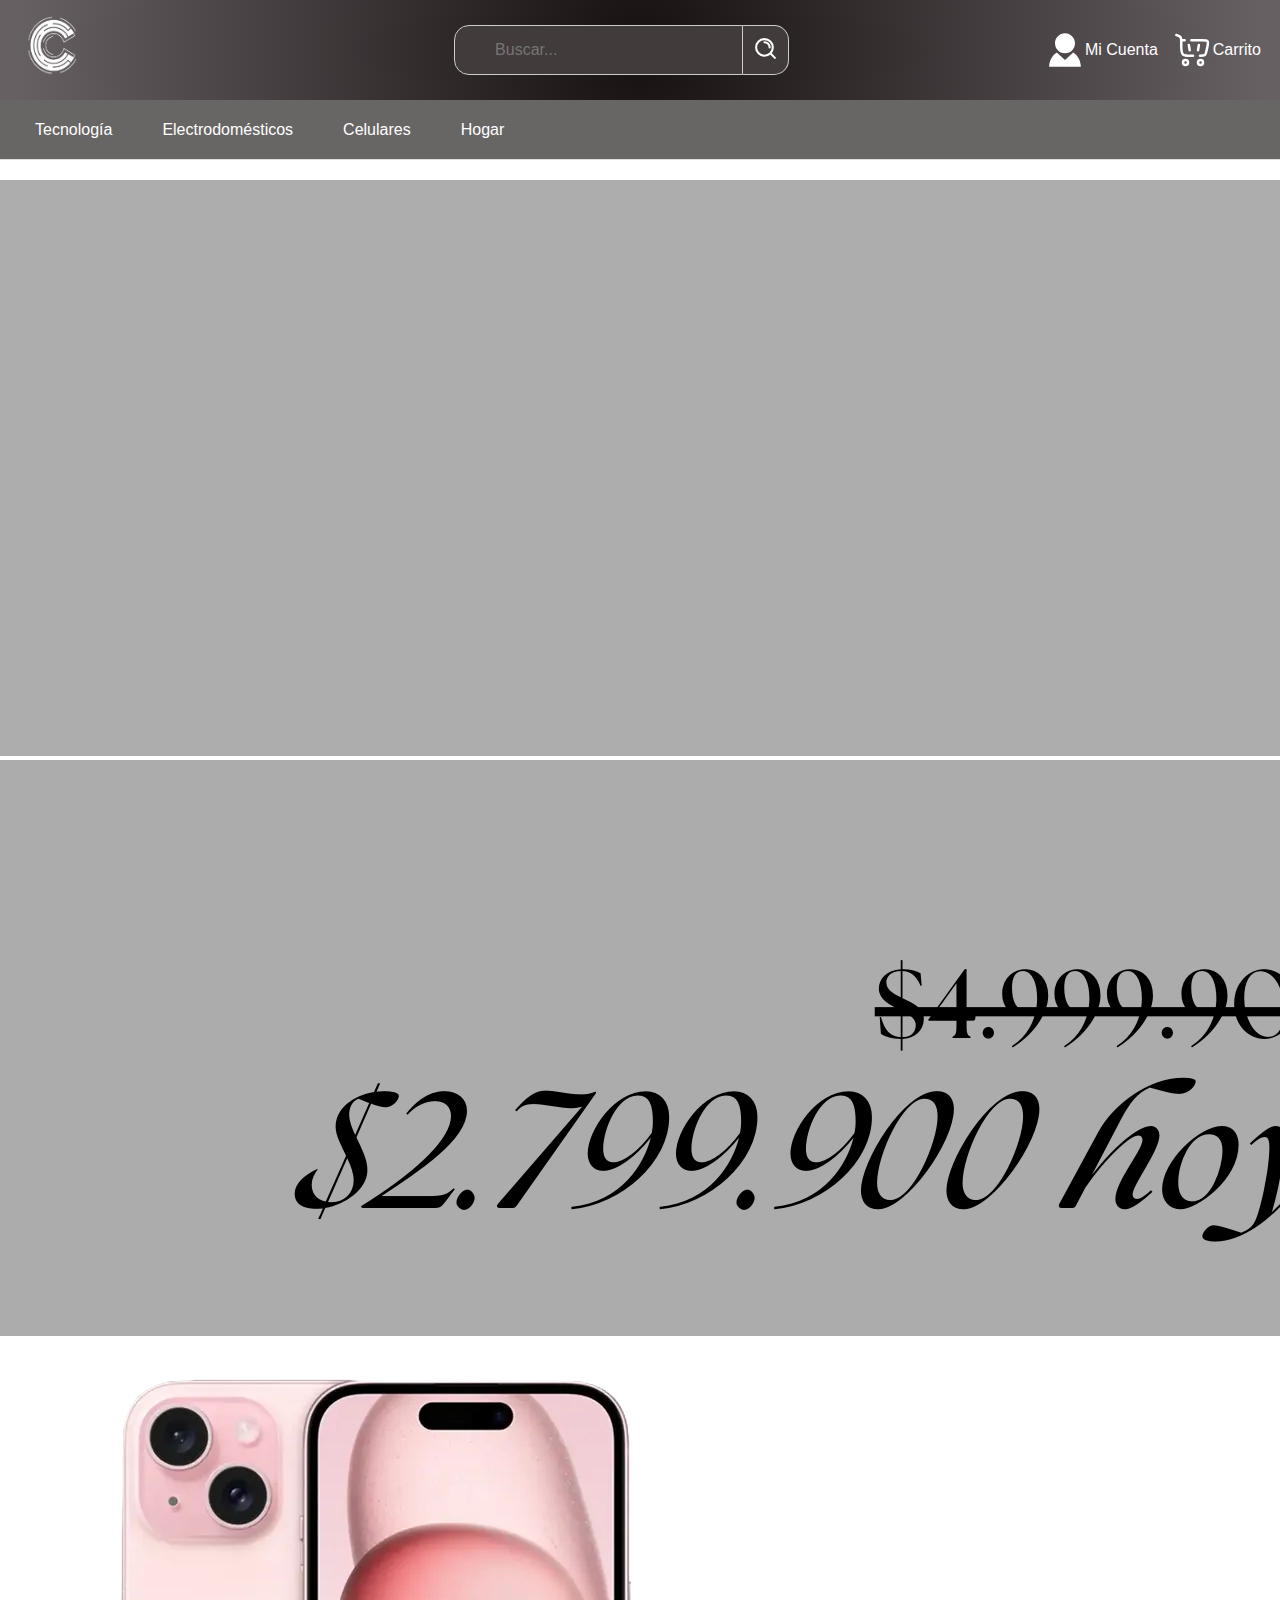
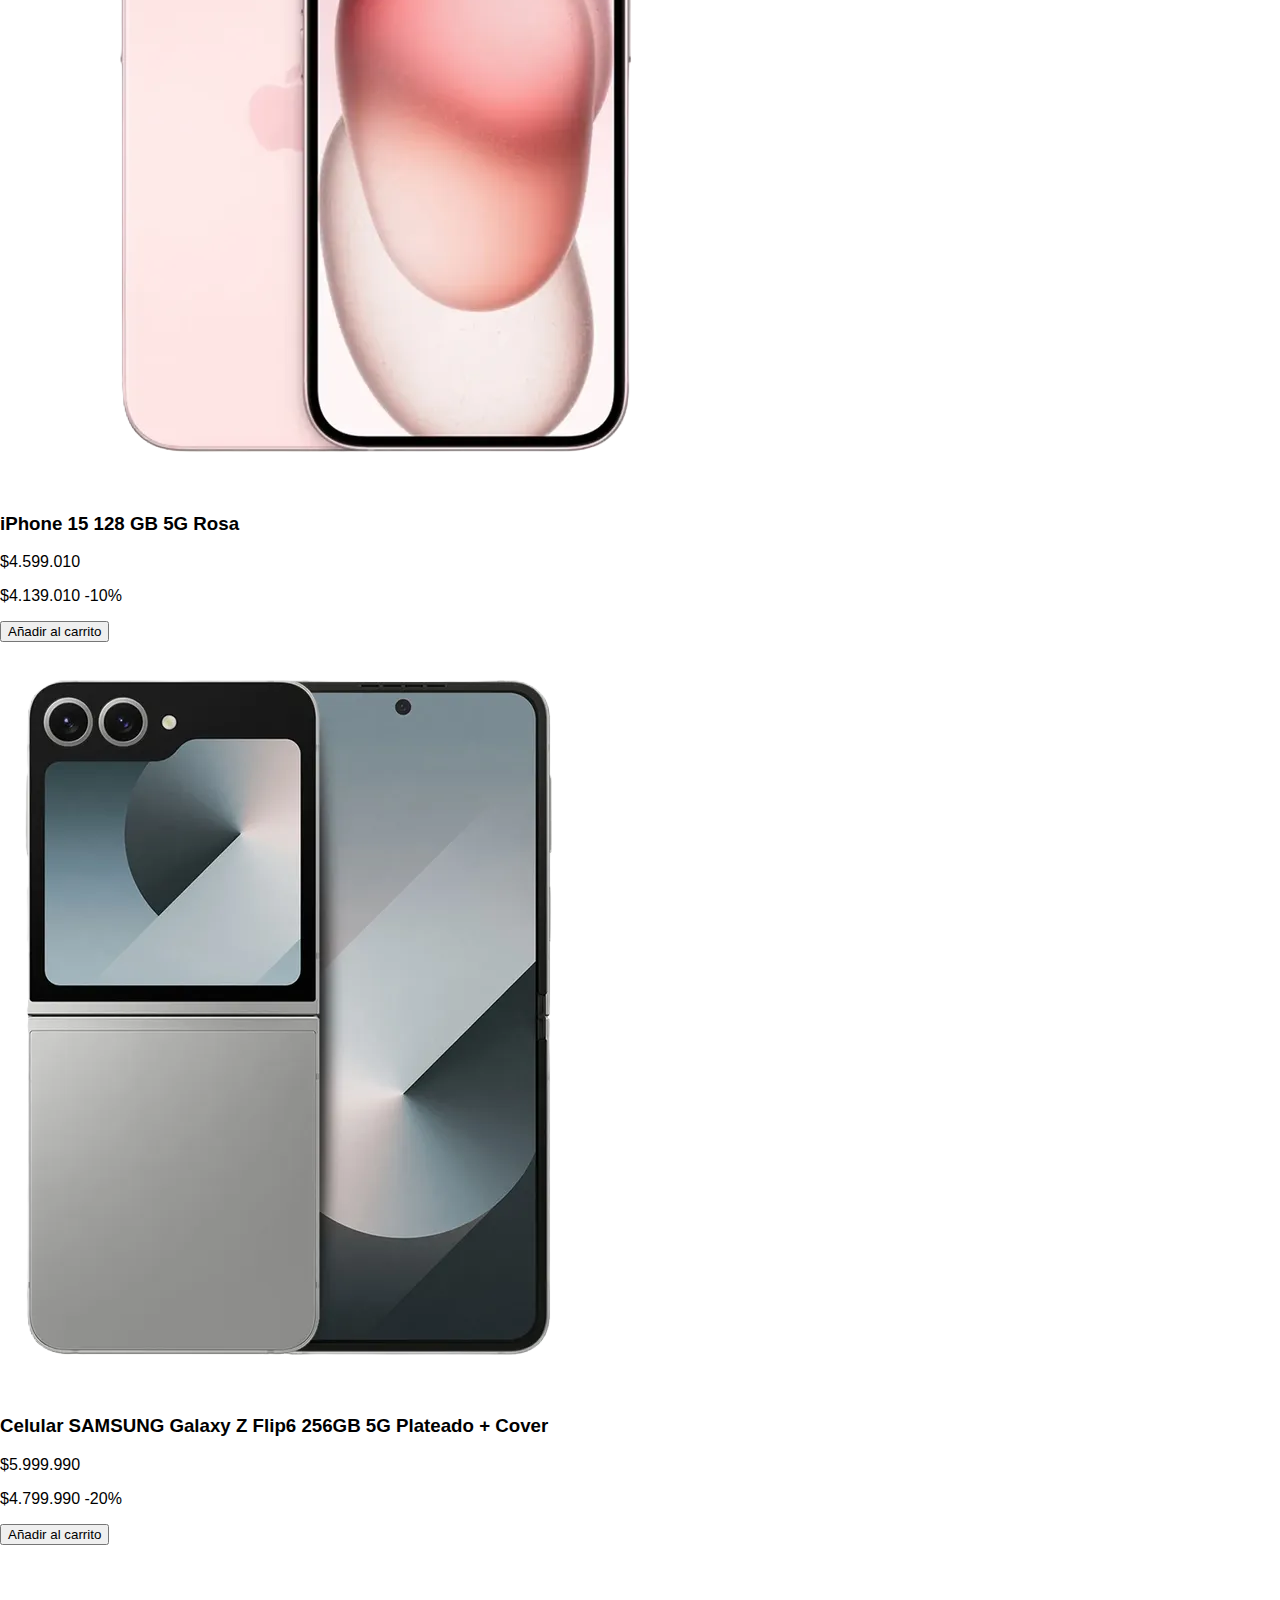
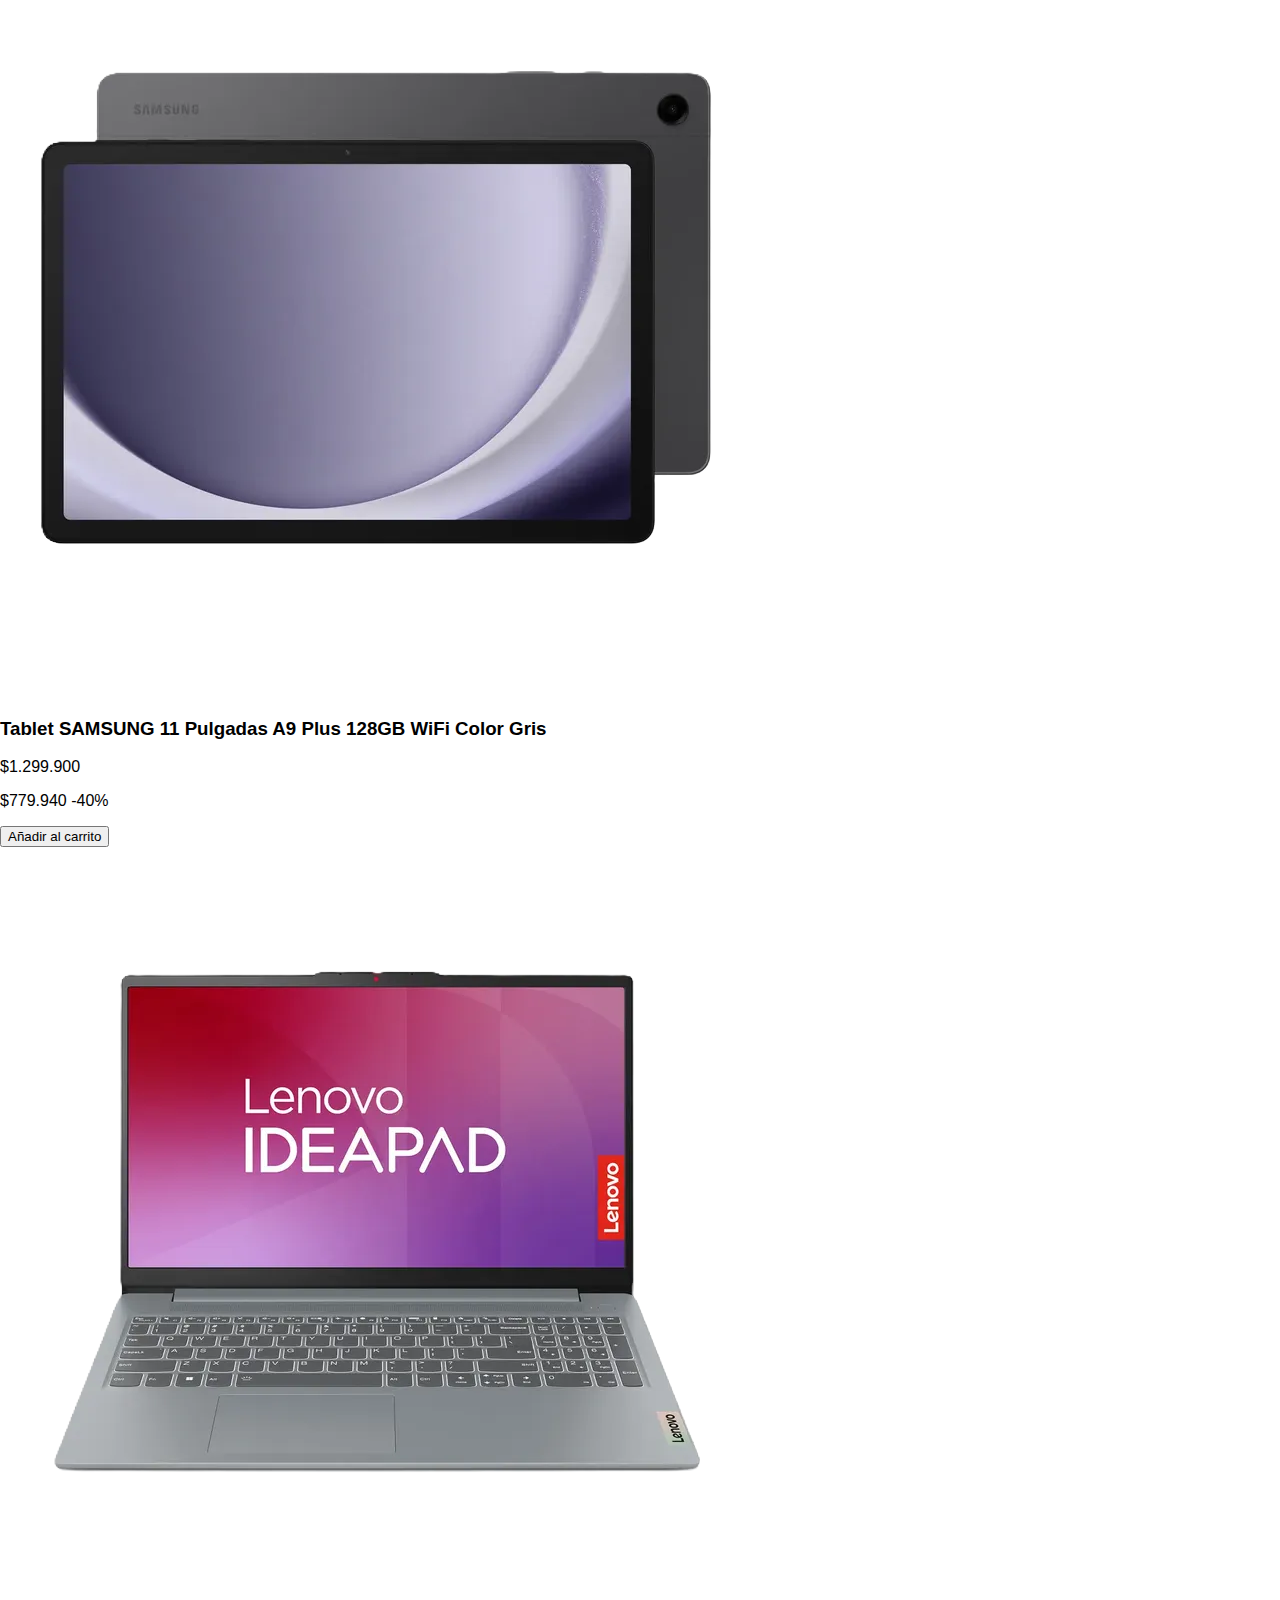
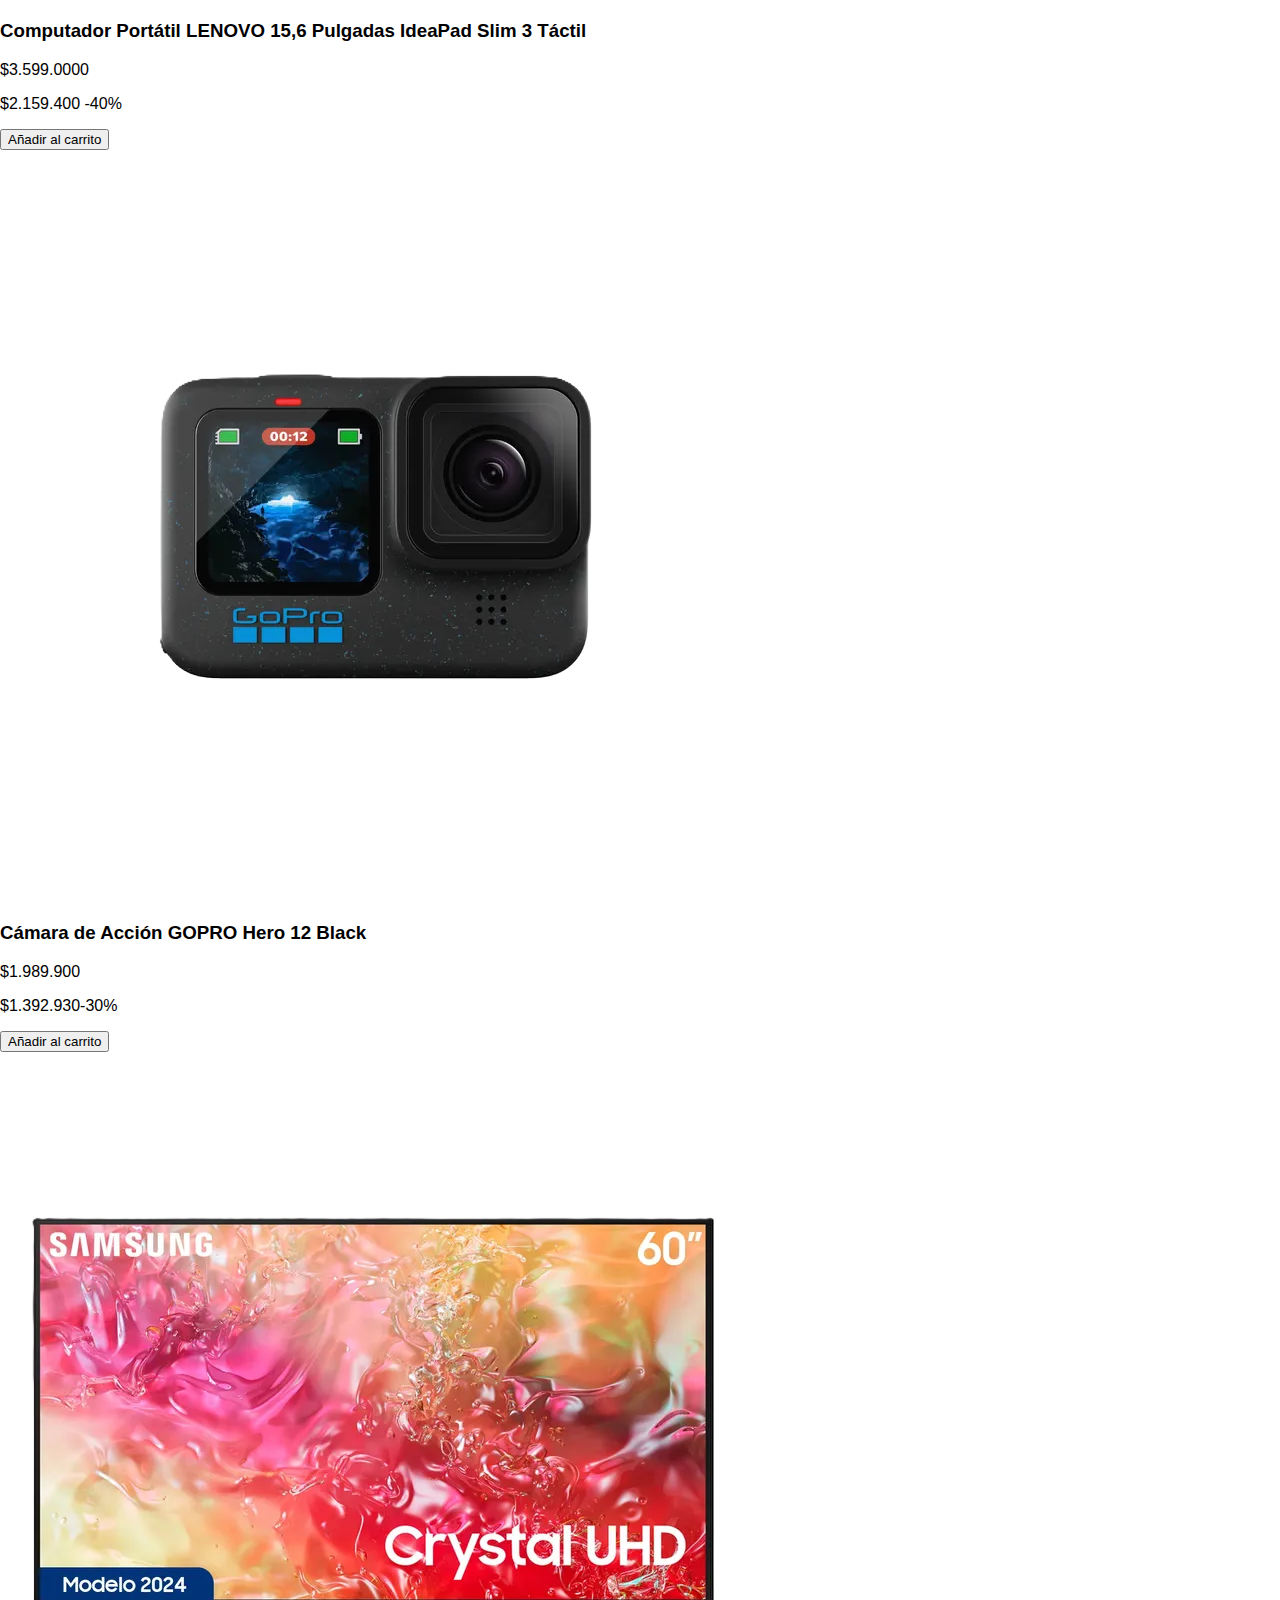
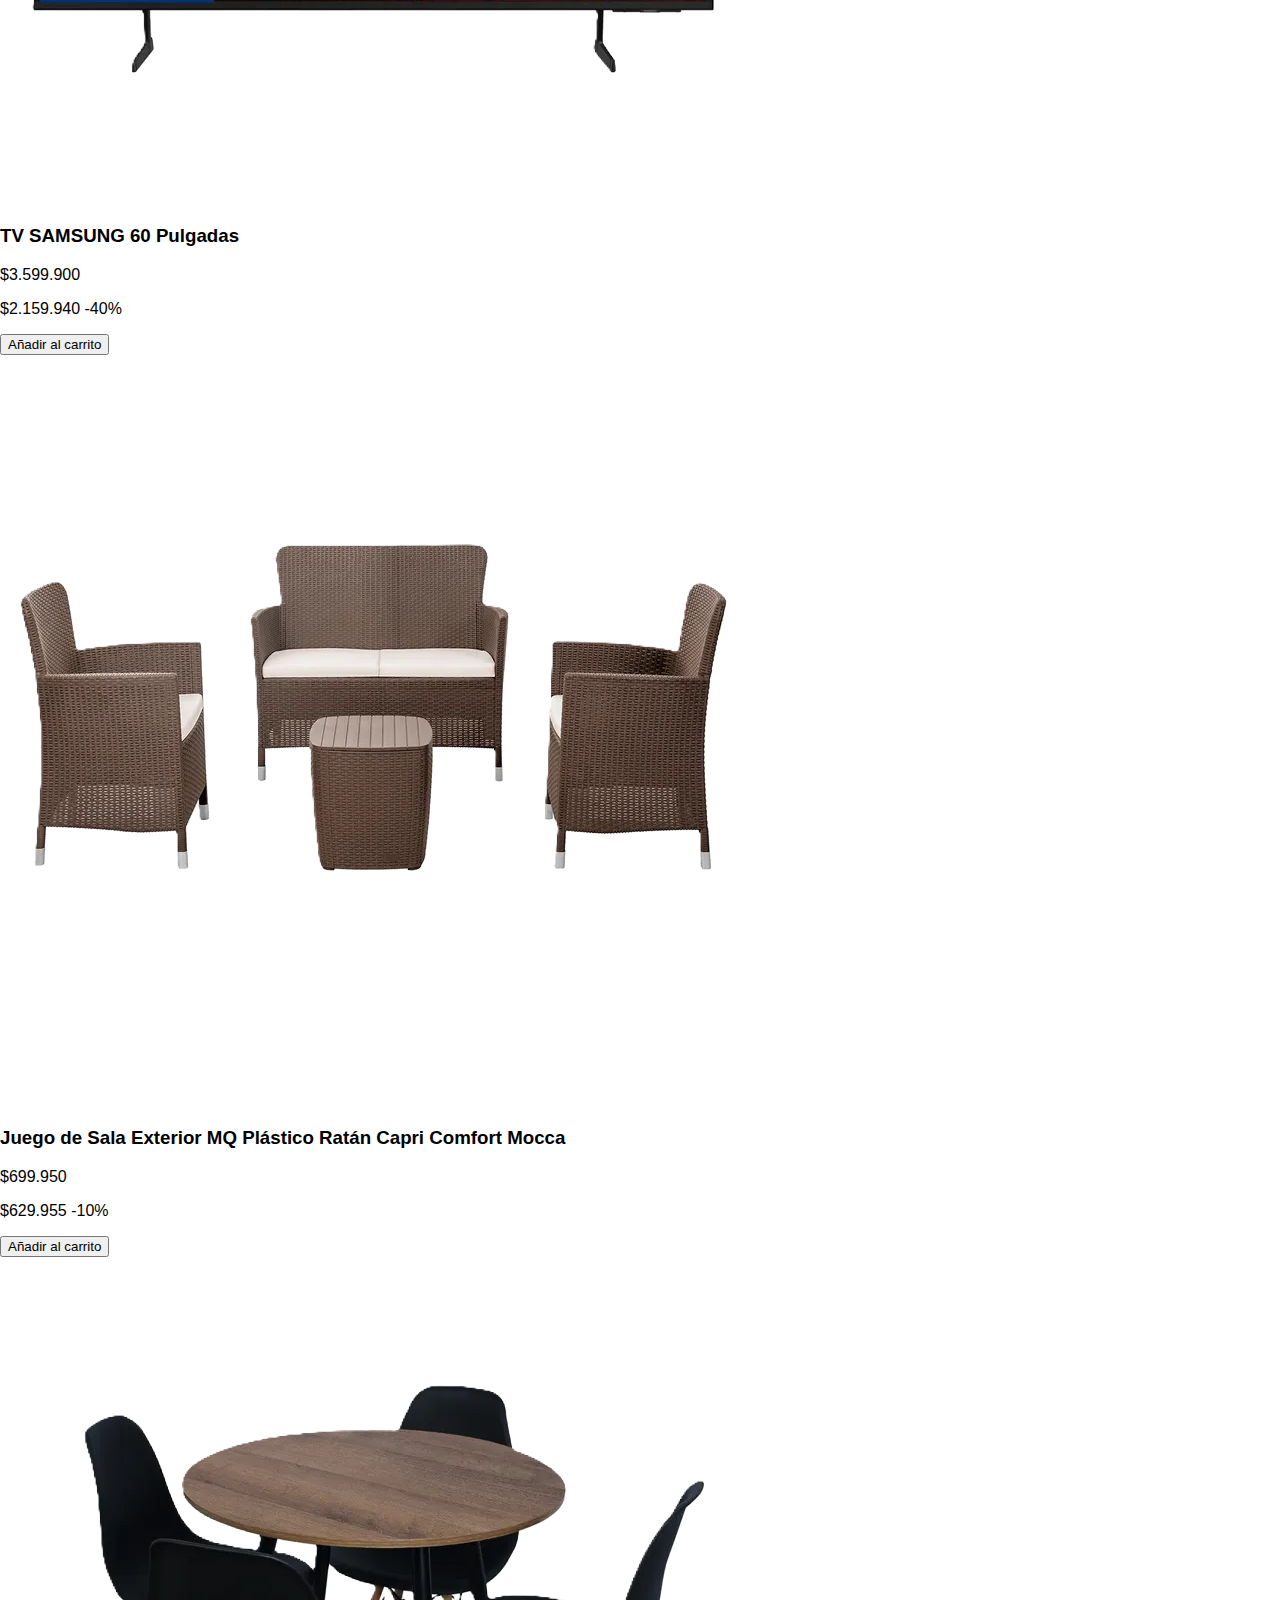
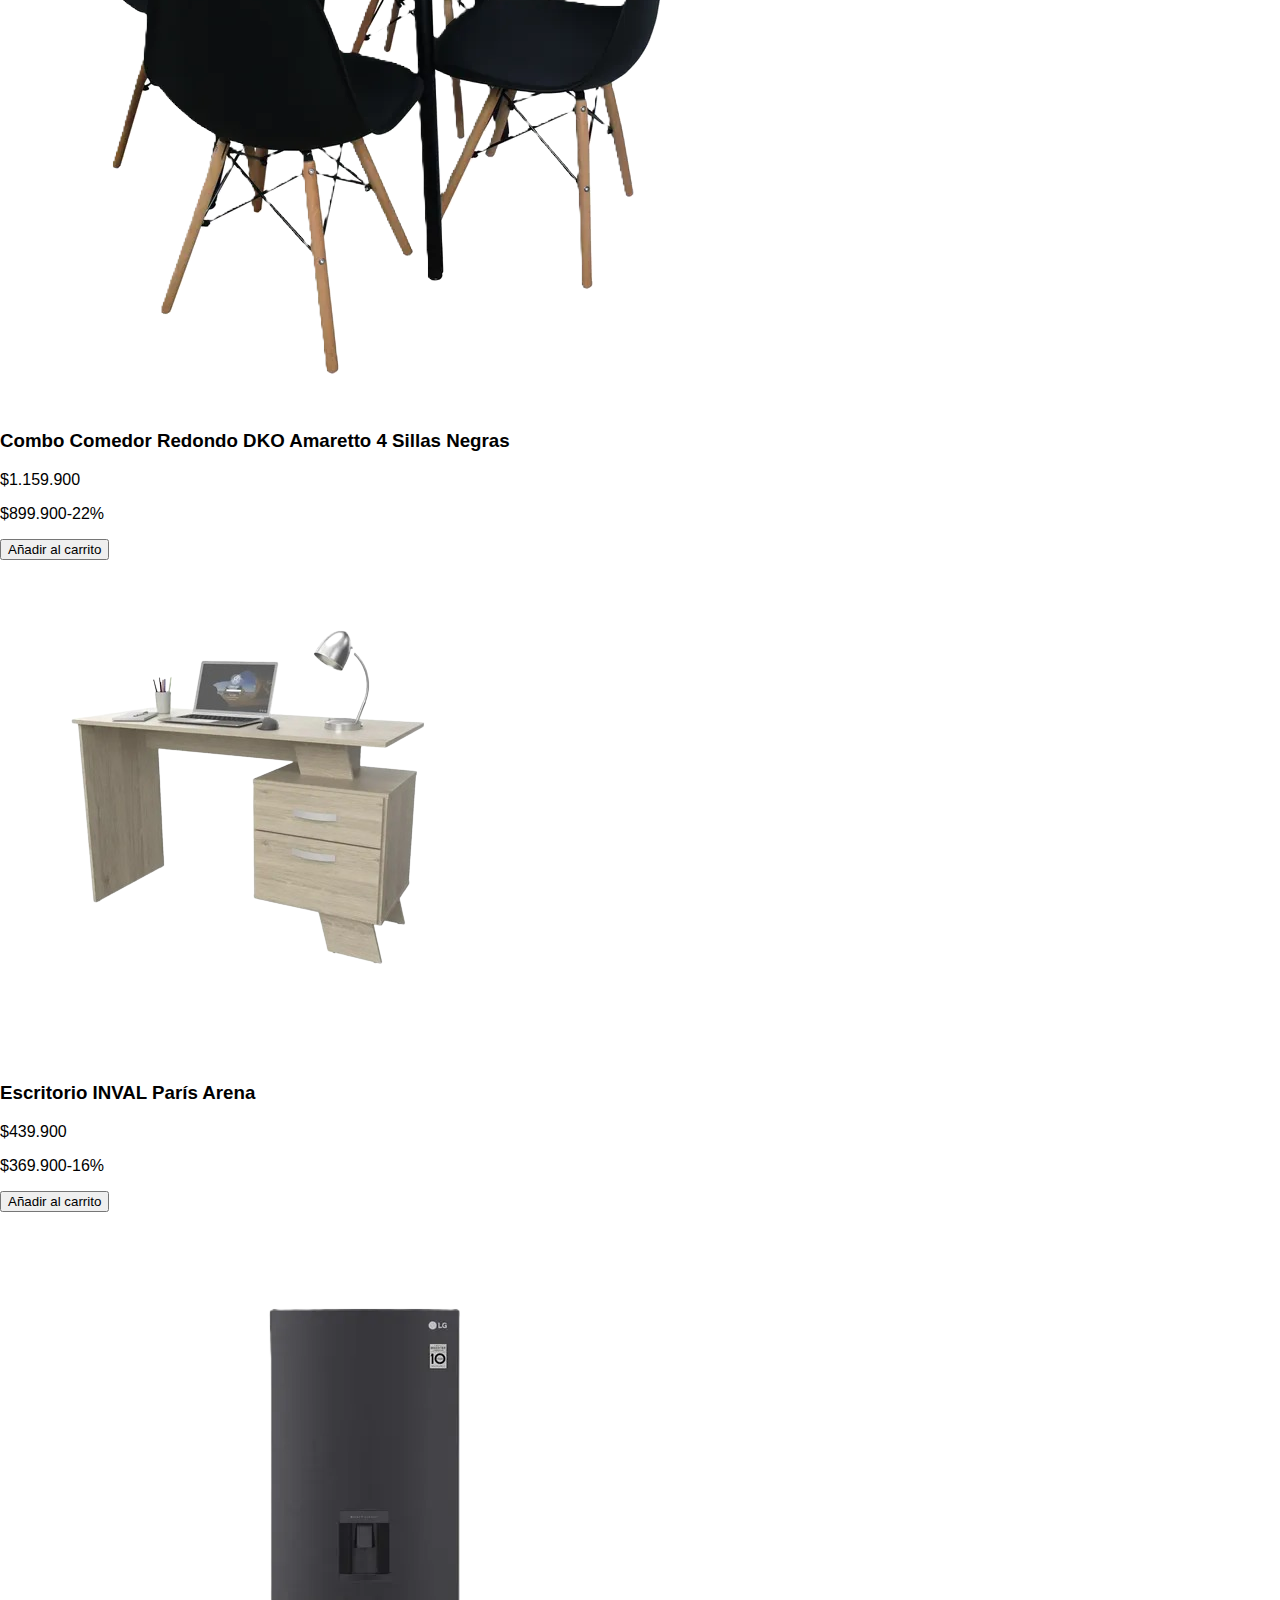
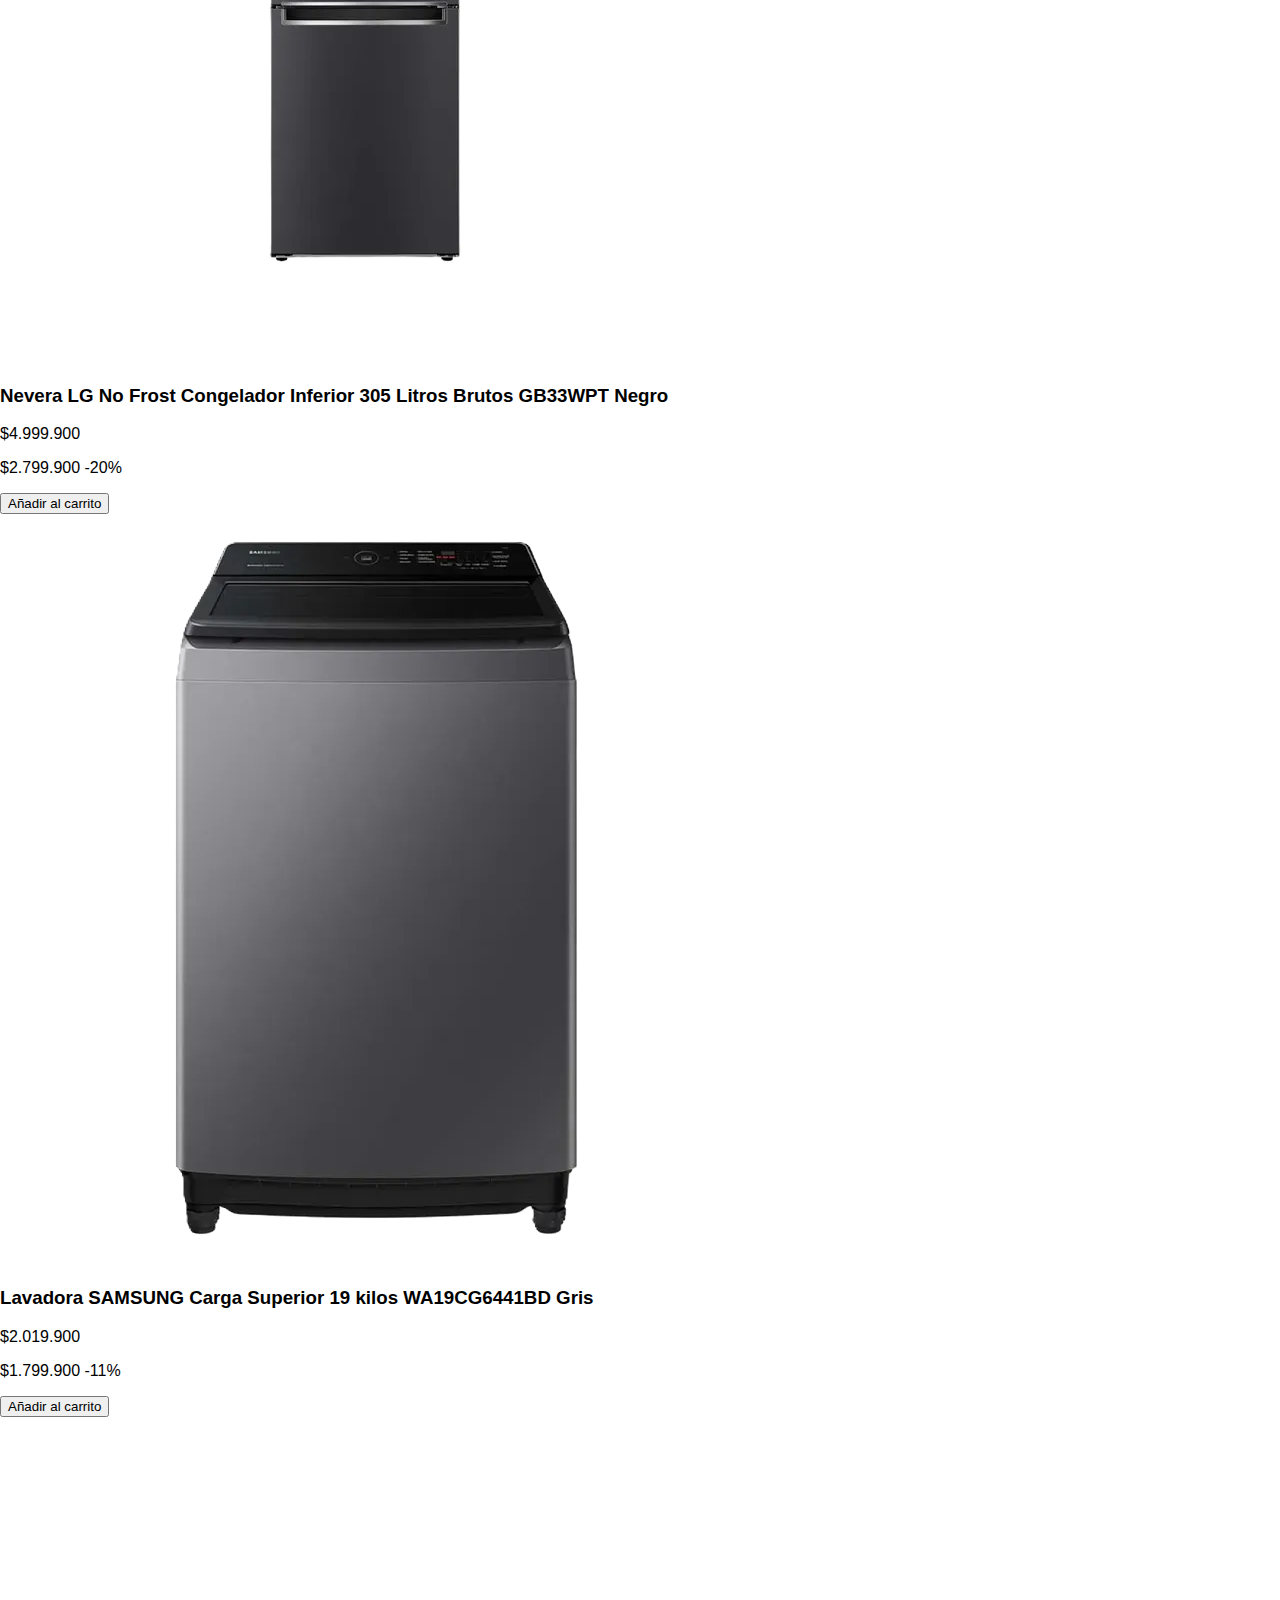
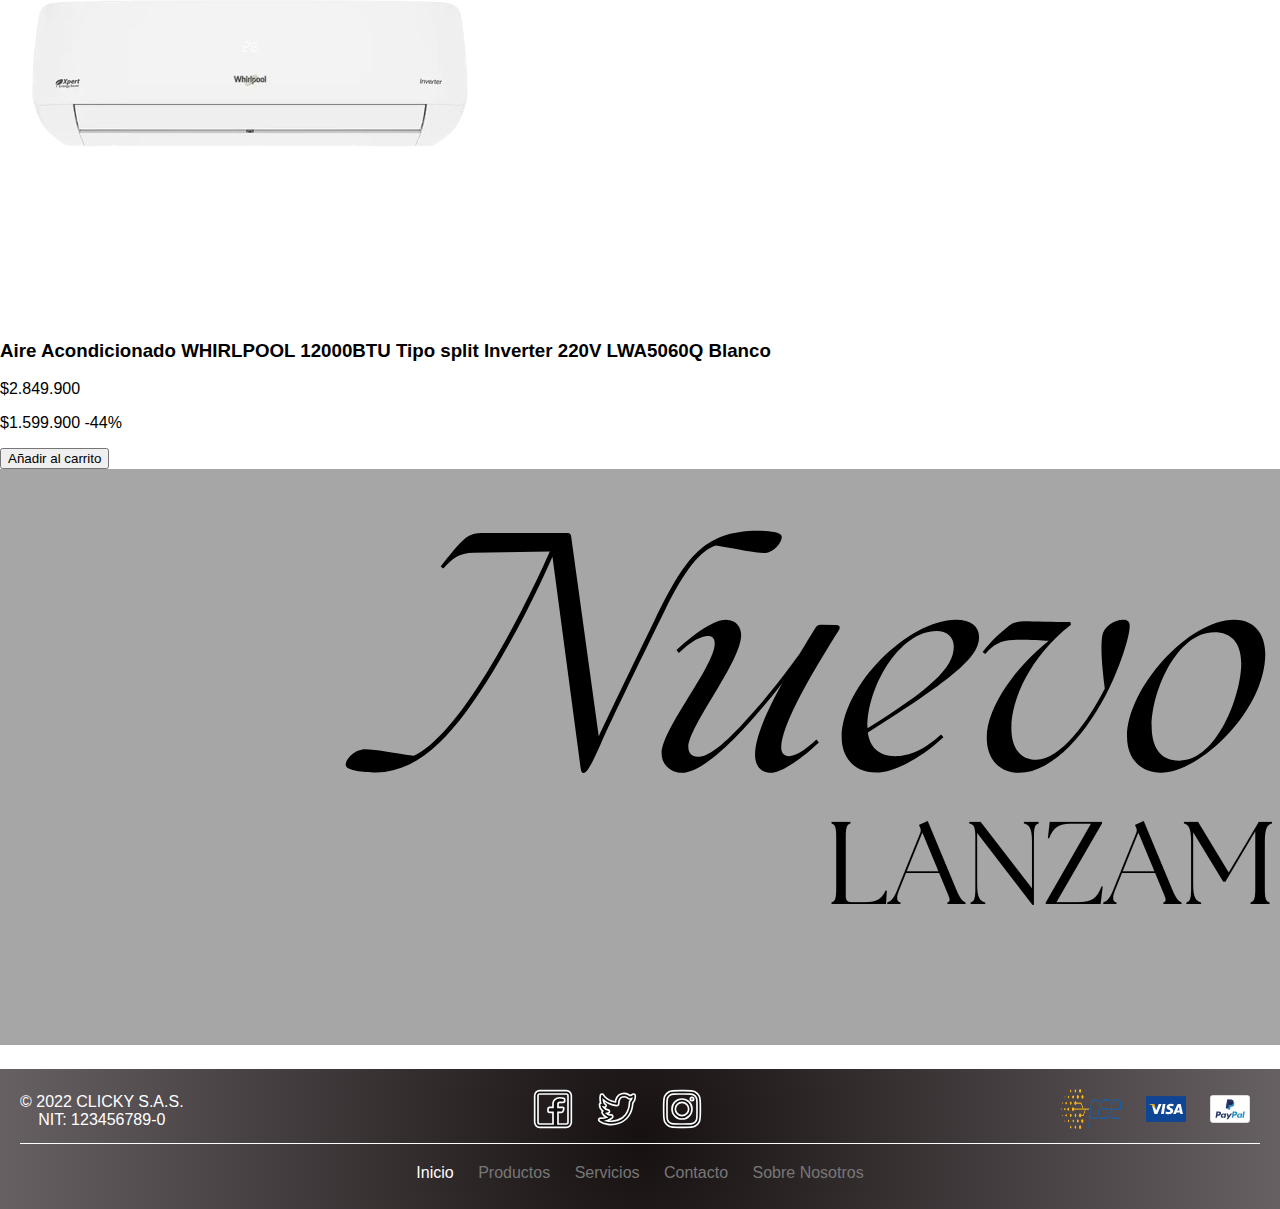
==== commit ab29e629: "feat(UH2001): Update product images, add featured products, and banner to main content section" ====
--- a/index.html
+++ b/index.html
@@ -1,18 +1,20 @@
 <!DOCTYPE html>
 <html lang="es">
+
 <head>
     <meta charset="UTF-8">
     <meta name="viewport" content="width=device-width, initial-scale=1.0">
-    <title>Header y Footer</title>
+    <title> CLICKY </title>
     <link rel="stylesheet" href="styles.css">
 </head>
+
 <body>
     <header>
-        <div> 
-            <a href="./index.html" >
+        <div>
+            <a href="./index.html">
                 <img class="logo" src="./img/Logo.png" alt="Logo compañia" width="70" height="70">
             </a>
-        
+
         </div>
         <div class="search-container">
             <input type="text" placeholder="Buscar...">
@@ -20,10 +22,10 @@
                 <img src="./img/search-alt-2-svgrepo-com.svg" alt="Buscar" width="25" height="25">
             </button>
         </div>
-       
+
         <nav class="account-cart">
-            <a href="#" >
-                <img src="./img/account-svgrepo-com.svg" alt="Cuenta" width="35" height="35">
+            <a href="#">
+                <img src="./img/account-svgrepo-com.svg" alt="Cuenta" width="40" height="40">
                 Mi Cuenta
             </a>
             <a href="cart.html">
@@ -71,11 +73,127 @@
             </li>
         </ul>
     </nav>
-    
-    <main>
-        <!-- Contenido central que crecerá automáticamente -->
+
+    <main class="content">
+        <!-- Sección de Imágenes Promocionales -->
+        <section class="promo-images">
+            <div class="promo-image">
+                <img src="img/promo1.png" alt="Producto con descuento 1">
+            </div>
+            <div class="promo-image">
+                <img src="img/promo2.png" alt="Producto con descuento 2">
+            </div>
+        </section>
+
+        <!-- Sección de Productos Destacados -->
+        <section class="featured-products">
+            <div class="product-box">
+                <img src="img/iPhone-15.png" alt="iPhone 15 128 GB 5G Rosa">
+                <h3>iPhone 15 128 GB 5G Rosa</h3>
+                <p class="original-price">$4.599.010</p>
+                <p class="discount-price">$4.139.010 <span>-10%</span></p>
+                <button>Añadir al carrito</button>
+            </div>
+
+            <!-- Celulares -->
+            <div class="product-box">
+                <img src="img/samsung-galaxy.png" alt="Celular SAMSUNG Galaxy Z Flip6 256GB 5G Plateado + Cover">
+                <h3>Celular SAMSUNG Galaxy Z Flip6 256GB 5G Plateado + Cover</h3>
+                <p class="original-price">$5.999.990</p>
+                <p class="discount-price">$4.799.990 <span>-20%</span></p>
+                <button>Añadir al carrito</button>
+            </div>
+            <div class="product-box">
+                <img src="img/Tablet-SAMSUNG.png" alt="Tablet SAMSUNG 11 Pulgadas A9 Plus 128GB WiFi Color Gris">
+                <h3>Tablet SAMSUNG 11 Pulgadas A9 Plus 128GB WiFi Color Gris</h3>
+                <p class="original-price">$1.299.900</p>
+                <p class="discount-price">$779.940 <span>-40%</span></p>
+                <button>Añadir al carrito</button>
+            </div>
+
+            <!-- Tecnologia -->
+            <div class="product-box">
+                <img src="img/Computador-LENOVO.png"
+                    alt="Computador Portátil LENOVO 15,6 Pulgadas IdeaPad Slim 3 Táctil">
+                <h3>Computador Portátil LENOVO 15,6 Pulgadas IdeaPad Slim 3 Táctil</h3>
+                <p class="original-price">$3.599.0000</p>
+                <p class="discount-price">$2.159.400 <span>-40%</span></p>
+                <button>Añadir al carrito</button>
+            </div>
+            <div class="product-box">
+                <img src="img/Cámara-GOPRO.png" alt="Cámara de Acción GOPRO Hero 12 Black">
+                <h3>Cámara de Acción GOPRO Hero 12 Black</h3>
+                <p class="original-price">$1.989.900</p>
+                <p class="discount-price">$1.392.930<span>-30%</span></p>
+                <button>Añadir al carrito</button>
+            </div>
+            <div class="product-box">
+                <img src="img/TV-SAMSUNG.png" alt="TV SAMSUNG 60 Pulgadas">
+                <h3>TV SAMSUNG 60 Pulgadas</h3>
+                <p class="original-price">$3.599.900</p>
+                <p class="discount-price">$2.159.940 <span>-40%</span></p>
+                <button>Añadir al carrito</button>
+            </div>
+
+            <!-- Hogar -->
+            <div class="product-box">
+                <img src="img/Juego-de-Sala.png" alt="Juego de Sala Exterior MQ Plástico Ratán Capri Comfort Mocca">
+                <h3>Juego de Sala Exterior MQ Plástico Ratán Capri Comfort Mocca</h3>
+                <p class="original-price">$699.950 </p>
+                <p class="discount-price">$629.955 <span>-10%</span></p>
+                <button>Añadir al carrito</button>
+            </div>
+            <div class="product-box">
+                <img src="img/Combo-Comedor.png" alt="Combo Comedor Redondo DKO Amaretto  4 Sillas Negras">
+                <h3>Combo Comedor Redondo DKO Amaretto 4 Sillas Negras</h3>
+                <p class="original-price">$1.159.900</p>
+                <p class="discount-price">$899.900<span>-22%</span></p>
+                <button>Añadir al carrito</button>
+            </div>
+            <div class="product-box">
+                <img src="img/desktop.png" alt="Escritorio INVAL París Arena">
+                <h3>Escritorio INVAL París Arena</h3>
+                <p class="original-price">$439.900</p>
+                <p class="discount-price">$369.900<span>-16%</span></p>
+                <button>Añadir al carrito</button>
+            </div>
+
+            <!-- Electrodomesticos -->
+            <div class="product-box">
+                <img src="img/Nevera-LG.png"
+                    alt="Nevera LG No Frost Congelador Inferior 305 Litros Brutos GB33WPT Negro">
+                <h3>Nevera LG No Frost Congelador Inferior 305 Litros Brutos GB33WPT Negro</h3>
+                <p class="original-price">$4.999.900</p>
+                <p class="discount-price">$2.799.900 <span>-20%</span></p>
+                <button>Añadir al carrito</button>
+            </div>
+            <div class="product-box">
+                <img src="img/Lavadora-SAMSUNG.png" alt="Lavadora SAMSUNG Carga Superior 19 kilos WA19CG6441BD Gris">
+                <h3>Lavadora SAMSUNG Carga Superior 19 kilos WA19CG6441BD Gris</h3>
+                <p class="original-price">$2.019.900</p>
+                <p class="discount-price">$1.799.900 <span>-11%</span></p>
+                <button>Añadir al carrito</button>
+            </div>
+            <div class="product-box">
+                <img src="img/aire.png"
+                    alt="Aire Acondicionado WHIRLPOOL 12000BTU Tipo split Inverter 220V LWA5060Q Blanco">
+                <h3>Aire Acondicionado WHIRLPOOL 12000BTU Tipo split Inverter 220V LWA5060Q Blanco</h3>
+                <p class="original-price">$2.849.900</p>
+                <p class="discount-price">$1.599.900 <span>-44%</span></p>
+                <button>Añadir al carrito</button>
+            </div>
+
+
+        </section>
+
+        <!-- Sección de Banner Publicitario -->
+        <section class="banner">
+            <img src="img/banner.png" alt="Banner Publicitario">
+        </section>
     </main>
+
     <footer>
+
         <div class="footer-top">
             <div class="footer-info">
                 <p>© 2022 CLICKY S.A.S.</p>
@@ -87,8 +205,8 @@
                 <a href="#"><img src="./img/instagram-svgrepo-com.svg" alt="Instagram" width="40" height="40"></a>
             </div>
             <div class="footer-payment">
+                <img src="./img/pse.png" alt="Pse" width="60" height="40">
                 <img src="./img/visa-svgrepo-com.svg" alt="Visa" width="40" height="40">
-                <img src="./img/pse.png" alt="Pse" width="40" height="40">
                 <img src="./img/paypal-svgrepo-com.svg" alt="PayPal" width="40" height="40">
             </div>
         </div>
@@ -102,6 +220,7 @@
             </ul>
         </div>
     </footer>
-    
+
 </body>
-</html>
+
+</html>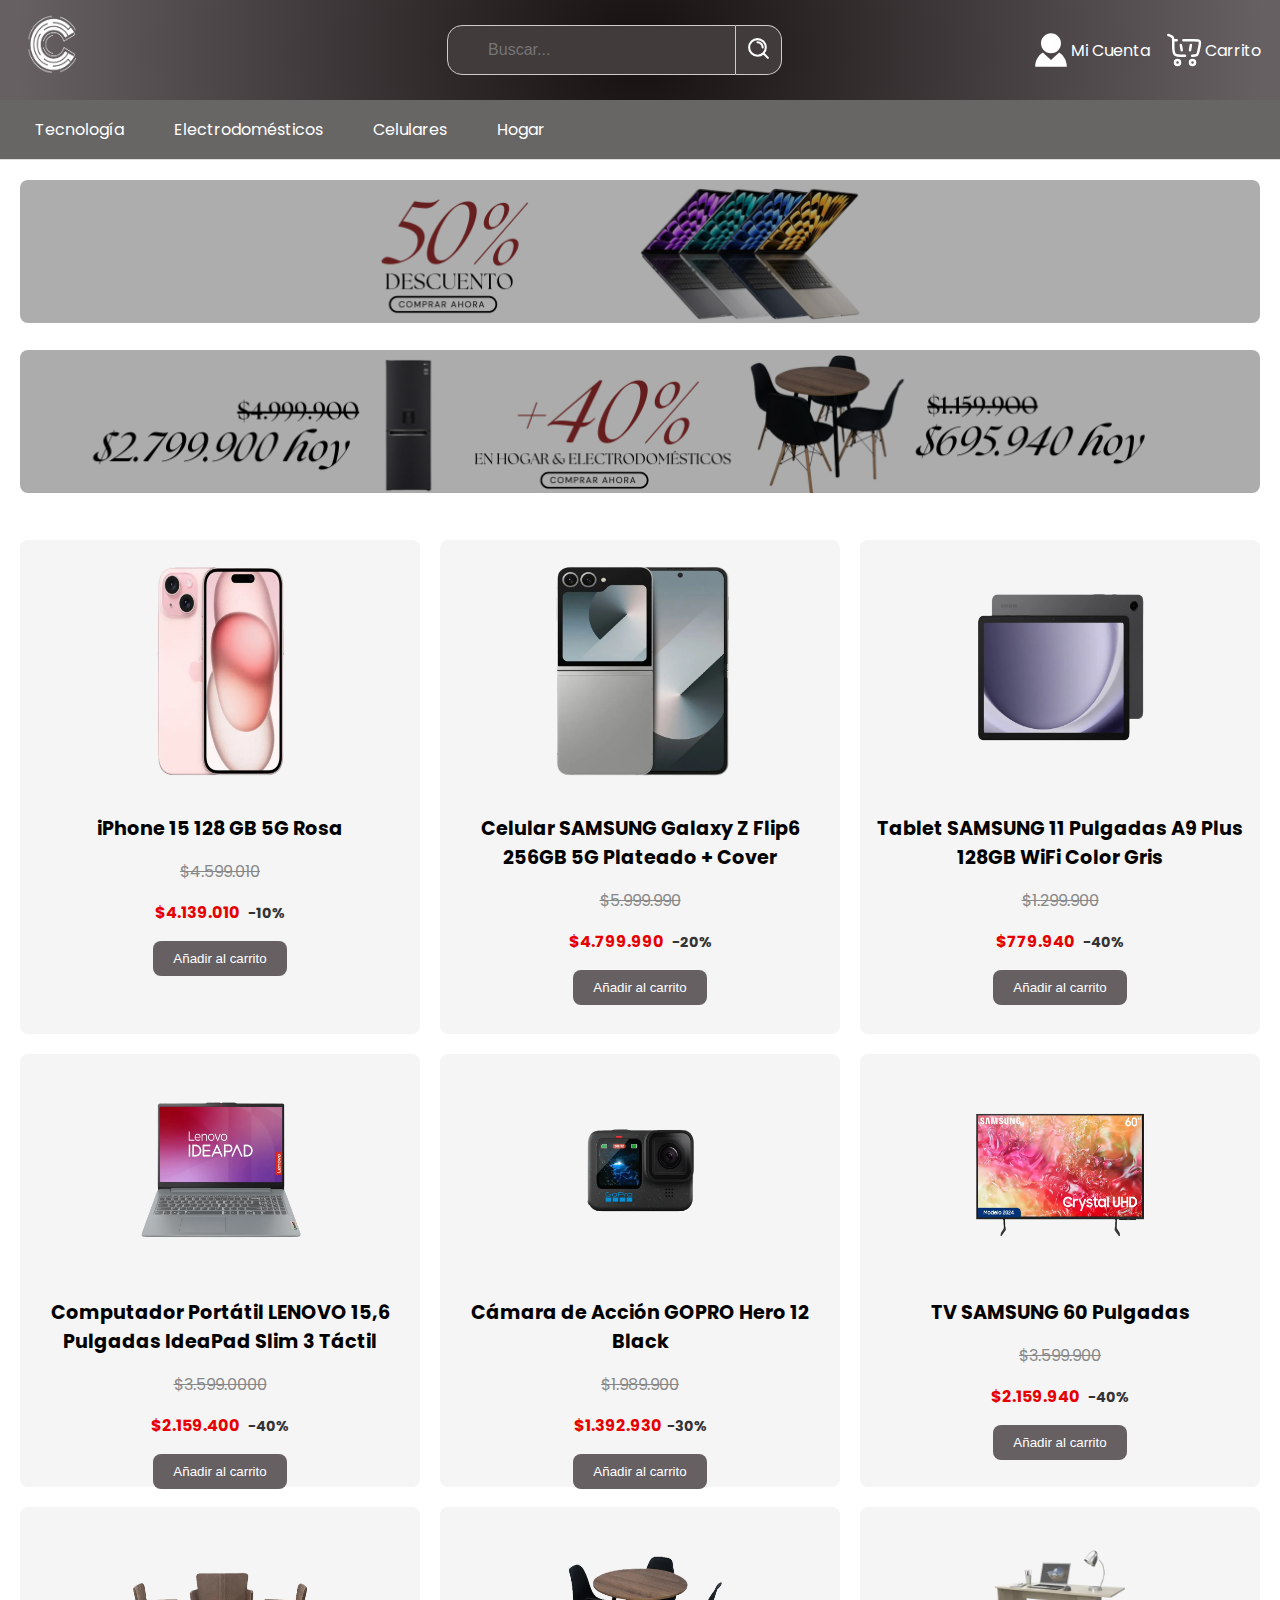
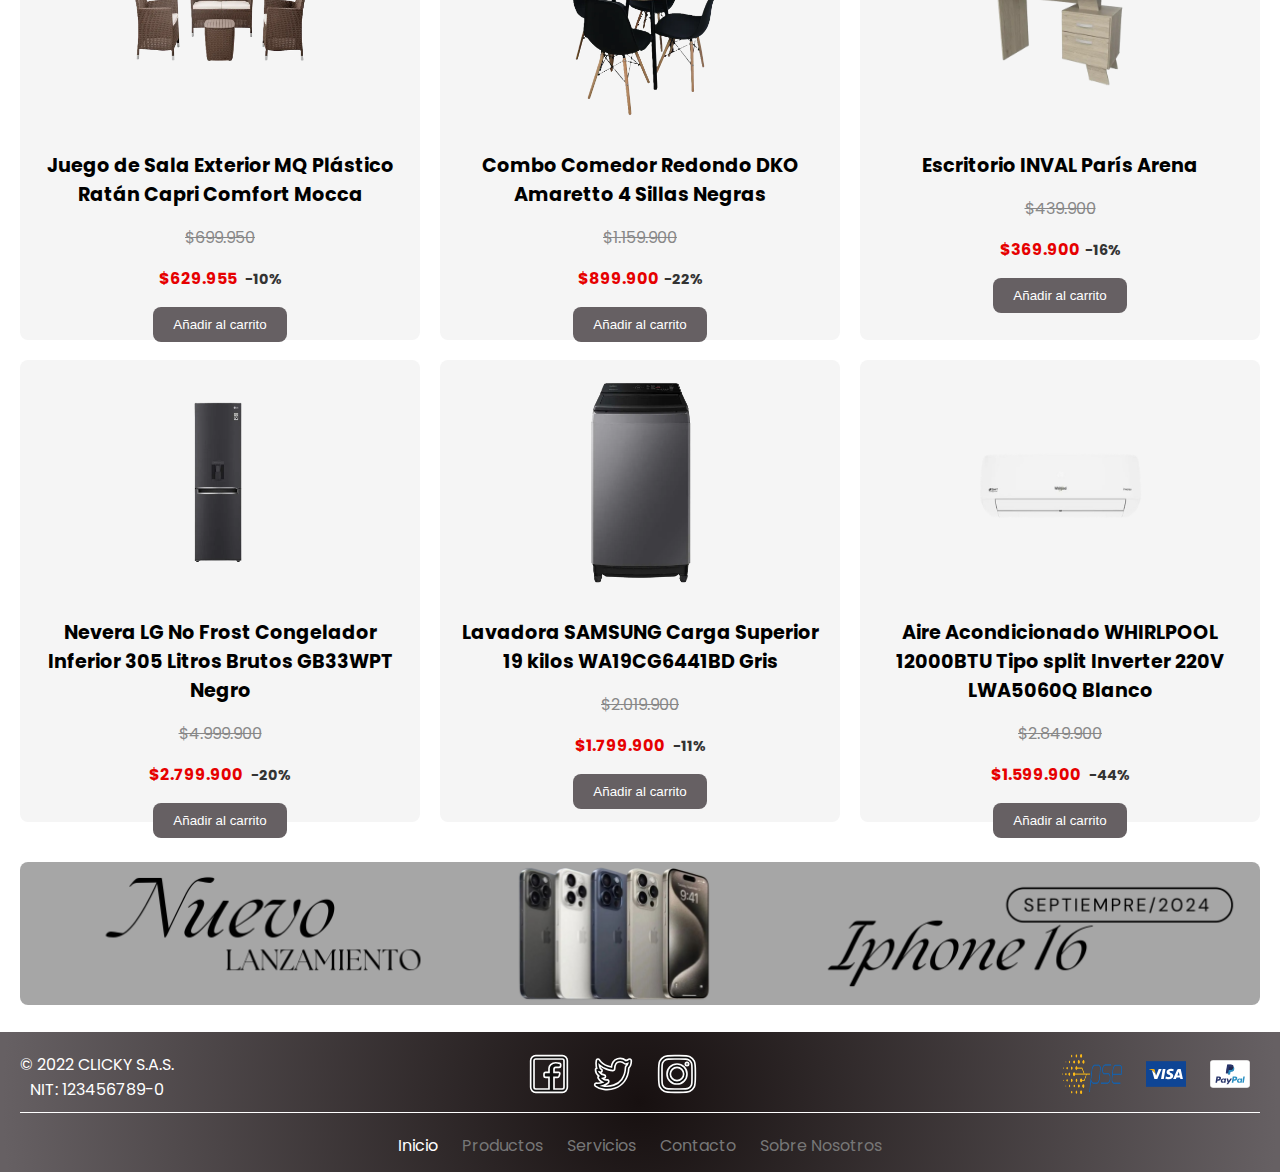
==== commit d0a325bd: "fix(UH2001): Add Google Fonts link to index.html" ====
--- a/index.html
+++ b/index.html
@@ -6,6 +6,7 @@
     <meta name="viewport" content="width=device-width, initial-scale=1.0">
     <title> CLICKY </title>
     <link rel="stylesheet" href="styles.css">
+    <link href="https://fonts.googleapis.com/css2?family=Poppins:wght@400;500;700&display=swap" rel="stylesheet">
 </head>
 
 <body>
--- a/styles.css
+++ b/styles.css
@@ -437,3 +437,625 @@
         margin-top: 20px;
     }
 }
+
+/*-------------------MAIN PAGE STYLES----------------------------*/
+
+.content {
+    padding: 20px;
+}
+
+.promo-images {
+    display: flex;
+    flex-direction: column;
+    gap: 20px;
+    margin-bottom: 40px;
+
+}
+
+.promo-image img {
+    width: 100%;
+    height: 5%;
+    /* Ajuste de la altura a un valor más pequeño */
+    border-radius: 8px;
+}
+
+.featured-products {
+    display: grid;
+    grid-template-columns: repeat(3, 1fr);
+    gap: 20px;
+    margin-bottom: 40px;
+}
+
+.product-box {
+    background-color: #f5f5f5;
+    padding: 15px;
+    text-align: center;
+    border-radius: 8px;
+    transition: transform 0.3s ease;
+}
+
+.product-box:hover {
+    transform: scale(1.05);
+}
+
+.product-box img {
+    width: 50%;
+    height: 50%;
+    border-radius: 8px;
+    margin-bottom: 10px;
+}
+
+.product-box h3 {
+    font-size: 1.2em;
+    margin: 10px 0;
+}
+
+.product-box .original-price {
+    text-decoration: line-through;
+    color: #888;
+}
+
+.product-box .discount-price {
+    color: #e60000;
+    font-weight: bold;
+}
+
+.product-box .discount-price span {
+    color: #333;
+    font-size: 0.9em;
+    margin-left: 5px;
+}
+
+.product-box button {
+    background-color: #666063;
+    color: #fff;
+    padding: 10px 20px;
+    border: none;
+    border-radius: 8px;
+    cursor: pointer;
+    transition: background-color 0.3s ease;
+}
+
+.product-box button:hover {
+    background-color: #383637;
+
+}
+
+.banner {
+    margin-top: 40px;
+}
+
+.banner img {
+    width: 100%;
+    border-radius: 8px;
+}
+
+/*---------------- MAIN  PAGE RESPONSIVE-------------*/
+
+/* Media Query para dispositivos móviles */
+@media (max-width: 768px) {
+    .featured-products {
+        grid-template-columns: repeat(2, 1fr);
+    }
+
+    .product-box img {
+        height: 150px;
+    }
+
+    .product-box h3 {
+        font-size: 1em;
+    }
+
+    .product-box img {
+        width: 100%;
+        height: auto;
+    }
+
+    .product-box .original-price {
+        font-size: 0.9em;
+    }
+
+    .product-box .discount-price {
+        font-size: 1.2em;
+    }
+
+    .product-box button {
+        font-size: 0.9em;
+    }
+}
+/*---------------- PDP STYLES RESPONSIVE-------------*/
+/* styles pdp */
+/* Migaja de pan (breadcrumb) */
+.breadcrumb {
+    padding: 15px;
+    background-color: #f1f1f1;
+    margin: 0;
+    font-size: 0.9em;
+}
+
+.breadcrumb a {
+    color: #007bff;
+    text-decoration: none;
+}
+
+.breadcrumb a:hover {
+    text-decoration: underline;
+}
+
+/* Nombre del producto */
+.product-name {
+    text-align: center;
+    margin: 20px 0;
+}
+
+
+body {
+    margin: 0;
+    font-family: 'Poppins', sans-serif; /* Aplica la fuente 'Poppins' a todo el documento */
+    padding: 0;
+    box-sizing: border-box;
+}
+
+/* Contenedor principal */
+.product-container {
+    display: flex;
+    align-items: flex-start;
+    margin: 20px;
+    justify-content: center;
+}
+
+
+/* Contenedor de la galería */
+.gallery-container {
+    display: flex;
+    flex-direction: column;
+    align-items: flex-start; /* Alinea todo a la izquierda */
+    max-width: 600px; /* Tamaño máximo del contenedor */
+    margin: 20px; /* Espacio alrededor del contenedor */
+   
+}
+.gallery-container input[type="radio"] {
+    position: absolute;
+    left: -9999px; /* Mueve los inputs fuera de la pantalla */
+}
+
+/* Imagen principal */
+.main-image {
+    position: relative;
+    width: 100%; /* La imagen ocupa todo el ancho disponible del contenedor */
+}
+
+.main-img {
+    width: 100%;
+    height: auto;
+    border: 2px solid #000; /* Borde negro */
+    border-radius: 10px; /* Esquinas redondeadas */
+    display: none;
+}
+
+#image1:checked ~ .main-image #img1,
+#image2:checked ~ .main-image #img2,
+#image3:checked ~ .main-image #img3 {
+    display: block;
+}
+
+/* Contenedor de miniaturas */
+.thumbnails {
+    display: flex;
+    gap: 10px;
+    margin-top: 10px; /* Espacio entre la imagen principal y las miniaturas */
+    overflow-x: auto;
+}
+
+/* Miniaturas */
+.thumbnail {
+    width: 100px;
+    height: auto;
+    cursor: pointer;
+    border: 2px solid #ddd;
+    border-radius: 5px;
+    transition: border-color 0.3s ease;
+}
+
+.thumbnail:hover {
+    border-color: black;
+}
+
+.product-summary {
+    margin-top: 20px;
+    text-align: left;
+    max-width: 600px;
+   
+    line-height: 1.6; /* Opcional: aumenta el espacio entre líneas para mejorar la legibilidad */ 
+    max-width: 400px;
+    background-color: #f5f5f5;
+    padding: 20px;
+    border-radius: 10px;
+    font-size: 18px;
+    
+}
+
+
+/* Especificaciones técnicas */
+.specifications {
+    padding: 20px;
+    background-color: #f9f9f9;
+}
+
+.specifications h2 {
+    text-align: center;
+    margin-bottom: 20px;
+}
+
+.specifications table {
+    width: 100%;
+    margin: 0 auto;
+    border-collapse: collapse;
+}
+
+.specifications table td {
+    padding: 10px;
+    border-bottom: 1px solid #ddd;
+}
+
+/* Productos relacionados */
+.related-products {
+    padding: 20px;
+    background-color: #fff;
+}
+
+.related-products h2 {
+    text-align: center;
+    margin-bottom: 20px;
+}
+
+.products-grid {
+    display: flex;
+    justify-content: space-around;
+    flex-wrap: wrap;
+}
+
+.related-product {
+    text-align: center;
+    max-width: 150px;
+}
+
+.related-product img {
+    max-width: 100%;
+    height: auto;
+    margin-bottom: 10px;
+}
+
+/*styles de la product-box*/
+.featured-products {
+    display: grid;
+    grid-template-columns: repeat(3, 1fr);
+    gap: 20px;
+    margin-bottom: 40px;
+}
+
+.product-box {
+    background-color: #f5f5f5;
+    padding: 15px;
+    text-align: center;
+    border-radius: 8px;
+    transition: transform 0.3s ease;
+}
+
+.product-box:hover {
+    transform: scale(1.05);
+}
+
+.product-box img {
+    width: 50%;
+    height: 50%;
+    border-radius: 8px;
+    margin-bottom: 10px;
+}
+
+.product-box h3 {
+    font-size: 1.2em;
+    margin: 10px 0;
+}
+
+.product-box .original-price {
+    text-decoration: line-through;
+    color: #888;
+}
+
+.product-box .discount-price {
+    color: #e60000;
+    font-weight: bold;
+}
+
+/*---------------- PDP STYLES RESPONSIVE-------------*/
+
+/* Responsiveness */
+@media (max-width: 768px) {
+
+     /* Nombre del producto */
+     .product-name {
+        text-align: center;
+        margin: 40px 0;
+        font-size: 3.5vw; /* Ajusta el tamaño del texto según el ancho de la pantalla */
+        max-width: 100%; /* Asegura que no se desborde */
+        word-wrap: break-word; /* Permite que las palabras se dividan si es necesario */
+        hyphens: auto; /* Agrega guiones para dividir palabras largas */
+    }
+    
+    .product-container {
+        display: flex;
+        flex-direction: column;
+        align-items: center; /* Centra los elementos horizontalmente */
+        justify-content: center; /* Centra los elementos verticalmente */
+       
+    }
+    
+    .product-summary {
+        margin: 20px 0 0 0; /* Ajusta el margen para mantener el texto alineado correctamente */
+        text-align: left; /* Centra el texto debajo de la imagen */
+    }
+    
+    .specifications {
+        padding: 20px;
+        background-color: #f9f9f9;
+    }
+    
+    .specifications h2 {
+        text-align: center;
+        margin-bottom: 20px;
+    }
+    
+    .specifications table {
+        width: 70%;
+        margin: 0 auto;
+        border-collapse: collapse;
+    }
+    
+    .specifications table td {
+        padding: 10px;
+        border-bottom: 1px solid #ddd;
+    }
+    
+
+    .products-grid {
+        justify-content: space-between;
+    }
+
+    .related-product {
+        text-align: center;
+        max-width: 150px;
+        justify-content: center;
+        
+    }
+
+    .featured-products {
+        grid-template-columns: repeat(2, 1fr);
+        padding: 0;
+        margin-left: 40px;
+        justify-content: center;
+        
+        width: 80%;
+    }
+
+    .product-box {
+        background-color: #f5f5f5;
+        padding: 15px;
+        text-align: center;
+        border-radius: 8px;
+        transition: transform 0.3s ease;
+        width: 90%;
+        justify-content: center;
+    }
+
+    .product-box img {
+        height: 80px;
+    }
+
+    .product-box h3 {
+        font-size: 1em;
+    }
+
+    .product-box img {
+        width: 40%;
+        height: auto;
+    }
+
+    .product-box .original-price {
+        font-size: 0.9em;
+    }
+
+    .product-box .discount-price {
+        font-size: 1.2em;
+    }
+    
+}
+
+
+/* Estilos generales */
+body {
+    font-family: 'Poppins', sans-serif;
+    margin: 0;
+    padding: 0;
+}
+
+/*---------------------------PLP------------------------------*/
+
+/* Contenedor de productos y filtros */
+.product-list-container {
+    display: flex;
+    flex-wrap: wrap;
+    padding: 20px;
+}
+
+.Main-PLP {
+    width: 90%;
+    max-width: 1200px;
+    margin: 0 auto;
+}
+
+/* Filtros */
+.filter-box {
+    width: 100%;
+    max-width: 200px;
+    margin-right: 20px;
+}
+
+.filter-category {
+    border: 1px solid #ddd;
+    padding: 10px;
+    margin-bottom: 10px;
+}
+
+/* Listado de productos */
+.product-list {
+    flex: 1;
+}
+
+.results-info {
+    display: flex;
+    justify-content: space-between;
+    align-items: center;
+    padding: 10px;
+    border-bottom: 1px solid #ddd;
+}
+
+.product-item-1 {
+    display: flex;
+    flex-direction: row-reverse;
+    border: 1px solid #ddd;
+    padding: 10px;
+    margin-bottom: 20px;
+    align-items: center;
+    flex-wrap: wrap; /* Para asegurar que los elementos se alineen bien en móviles */
+}
+
+.product-item-1 img {
+    width: 35%;
+    height: auto;
+    margin-right: 20px;
+}
+
+.info-producto-1 {
+    flex: 1;
+}
+
+.product-link {
+    text-decoration: none;
+    color: inherit;
+    display: flex;
+    flex-direction: row;
+    width: 100%;
+    height: 100%;
+}
+
+.product-link img {
+    transition: transform 0.3s ease;
+}
+
+.product-link:hover img {
+    transform: scale(1.1);
+}
+
+.add-to-cart {
+    background-color: #36382E;
+    color: white;
+    width: 100%;
+    padding: 15px;
+    border: #36382E;
+    border-radius: 5px;
+    font-size: 18px;
+    cursor: pointer;
+    margin-top: 20px;
+}
+
+#stars-for-products {
+    width: 4%;
+}
+
+/* Otros estilos */
+.product-item h4 {
+    margin: 0 0 10px 0;
+}
+
+.product-item .rating {
+    margin: 0 0 10px 0;
+}
+
+.product-item p {
+    margin: 0 0 10px 0;
+}
+
+.normal-price {
+    text-decoration: line-through;
+    margin-right: 5px;
+    color: #888;
+}
+
+.discounted-price {
+    color: #d9534f;
+    font-weight: bold;
+}
+
+#add-cart-button {
+    width: 10%;
+    height: auto;
+}
+
+.ad-banner {
+    display: flex;
+    justify-content: center; 
+    width: 100%; 
+    margin: 0 auto;
+}
+
+.ad-banner img {
+    width: 159%;
+    height: auto; 
+}
+
+/* Estilos de paginación */
+.pagination {
+    display: flex;
+    justify-content: center;
+    margin-top: 20px;
+    padding: 10px 0;
+}
+
+.pagination a {
+    color: #333;
+    padding: 10px 15px;
+    margin: 0 5px;
+    border: 1px solid #ddd;
+    text-decoration: none;
+    transition: background-color 0.3s ease;
+    border-radius: 10px;
+}
+
+.pagination a.active {
+    background-color: #36382E;
+    color: white;
+    border: 1px solid #36382E;
+}
+
+.pagination a:hover:not(.active) {
+    background-color: #ddd;
+}
+
+
+
+@media (max-width: 768px) {
+    .product-link{
+        flex-direction: column;
+    }
+    .product-link img {
+        width: 100%;
+        height: auto;
+    }
+    #stars-for-products {
+        width: 7%;
+    }
+    .ad-banner img {
+        max-width: 110%; 
+    }
+}
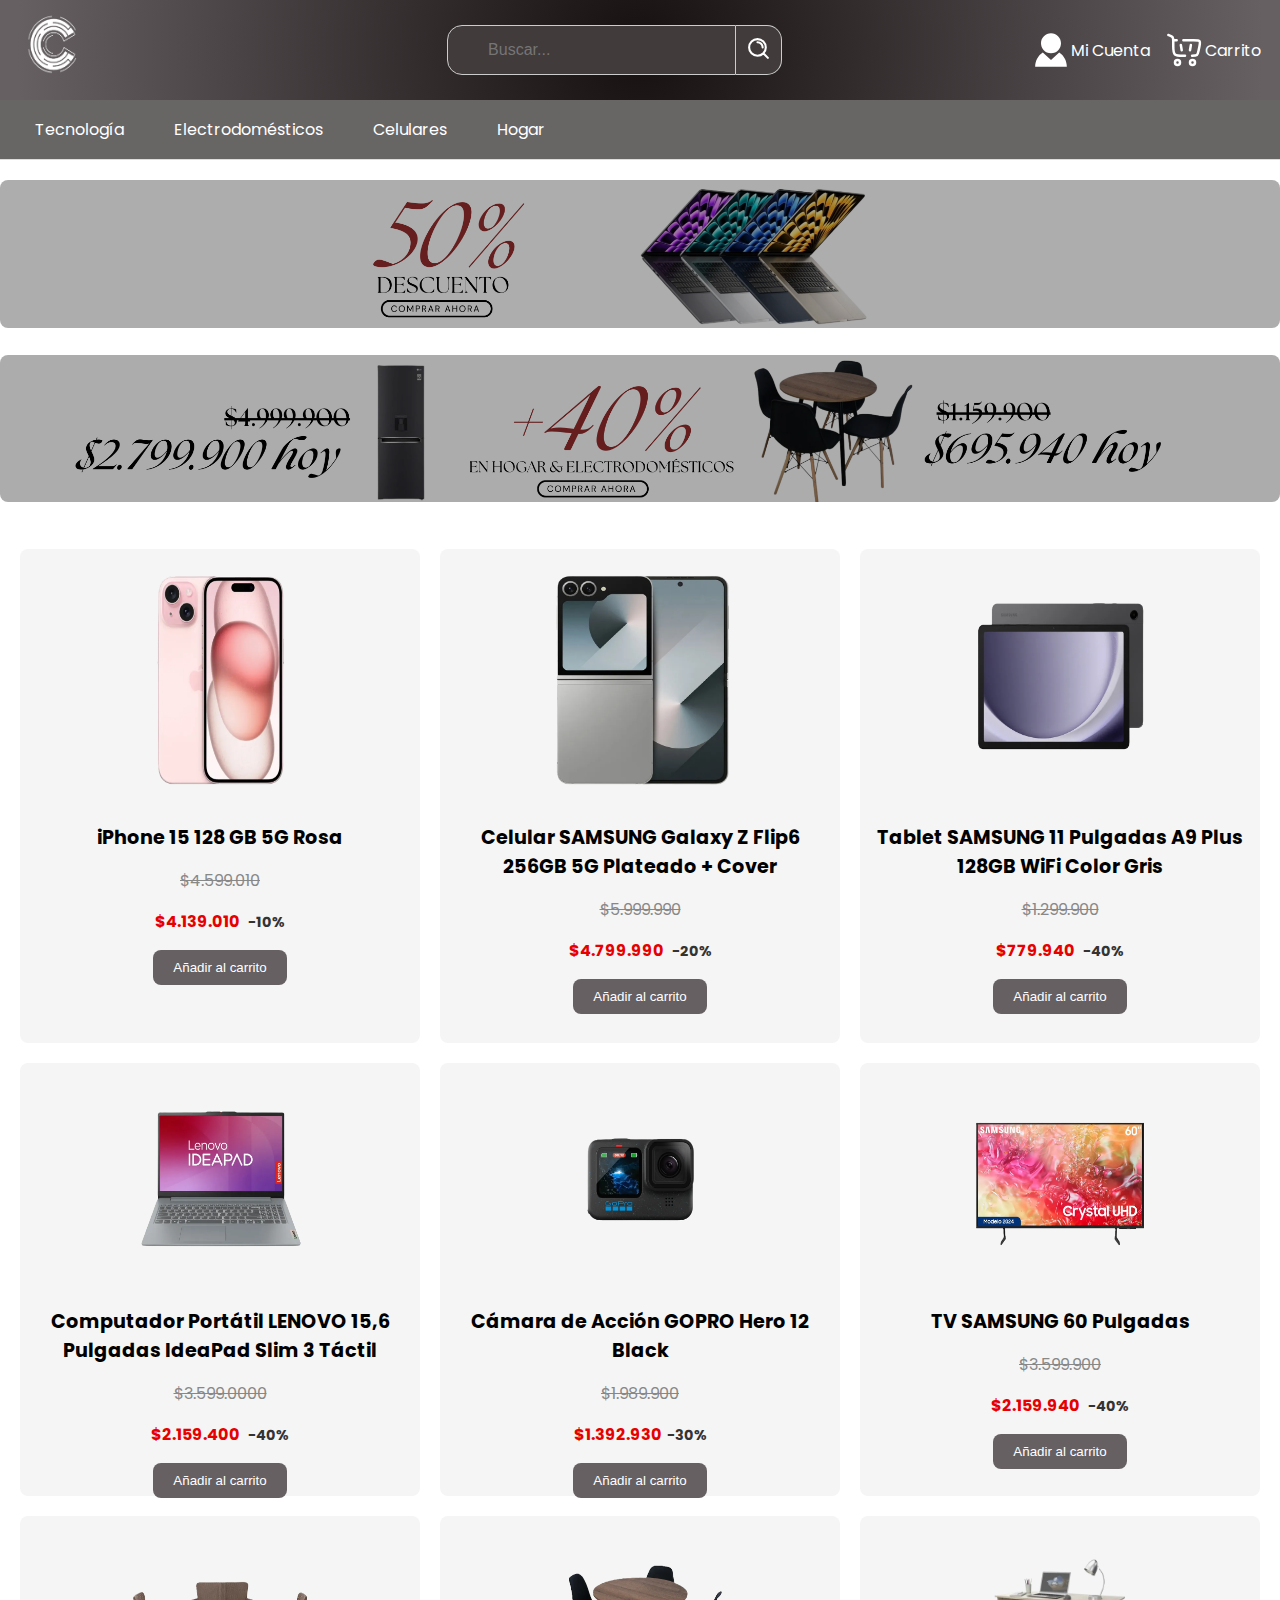
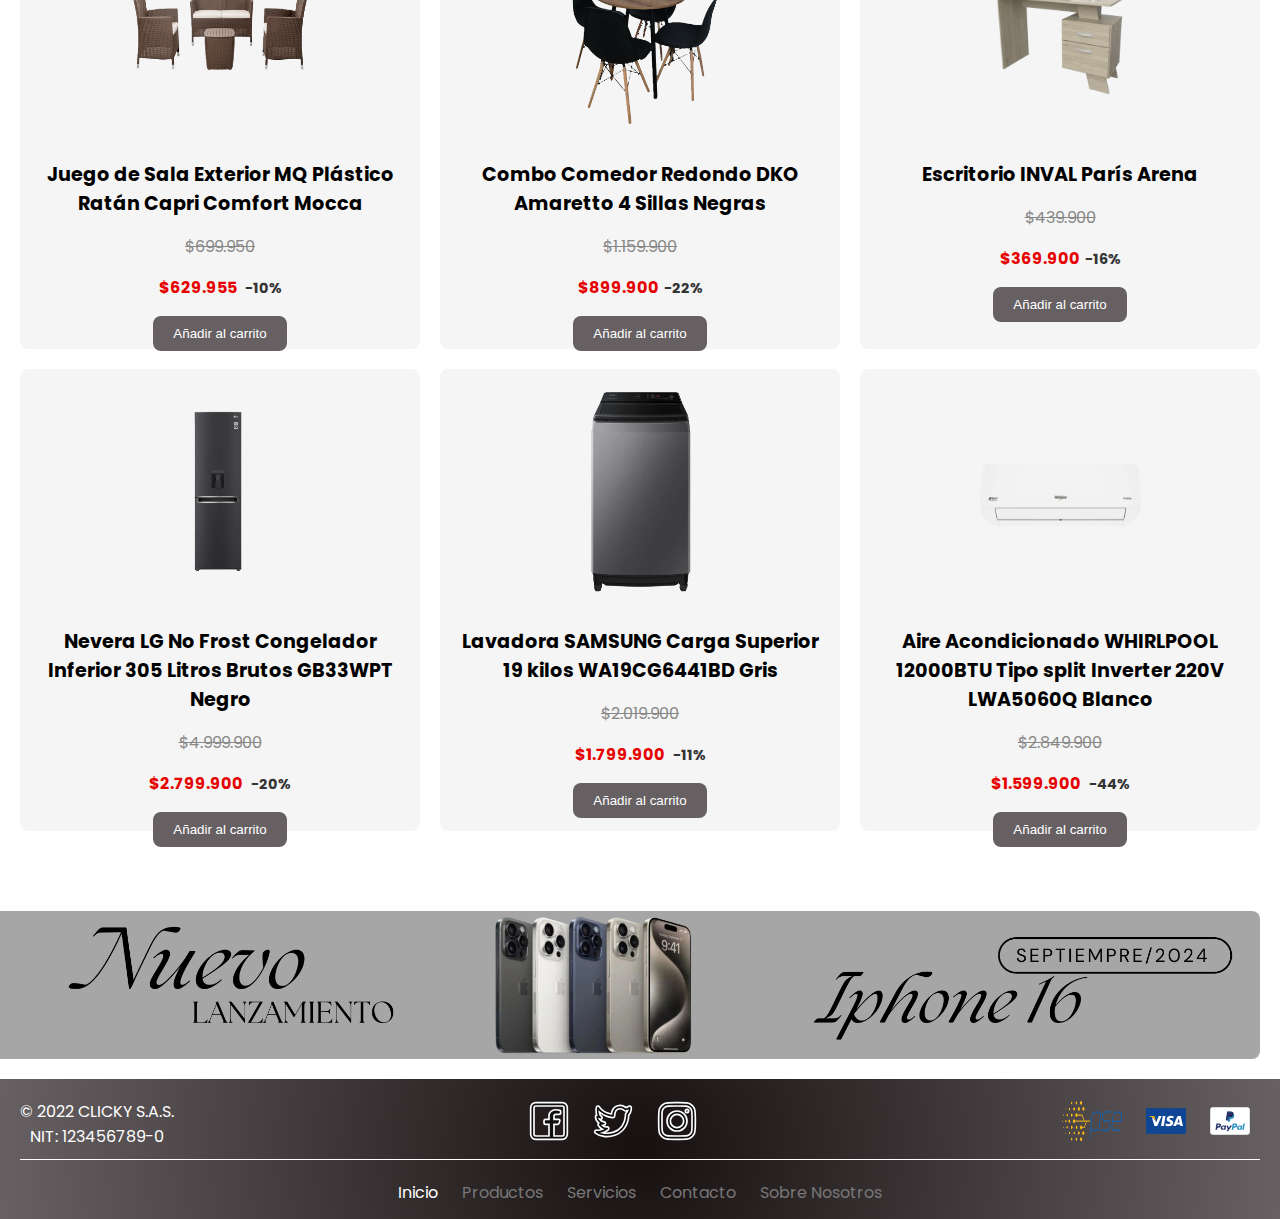
==== commit 8949914b: "fix(UH2001):Add class names to promotional and banner images" ====
--- a/index.html
+++ b/index.html
@@ -79,10 +79,10 @@
         <!-- Sección de Imágenes Promocionales -->
         <section class="promo-images">
             <div class="promo-image">
-                <img src="img/promo1.png" alt="Producto con descuento 1">
+                <img src="img/promo1.png" alt="Producto con descuento 1" class="promo-img promo-img-1">
             </div>
             <div class="promo-image">
-                <img src="img/promo2.png" alt="Producto con descuento 2">
+                <img src="img/promo2.png" alt="Producto con descuento 2" class="promo-img promo-img-2">
             </div>
         </section>
 
@@ -189,7 +189,7 @@
 
         <!-- Sección de Banner Publicitario -->
         <section class="banner">
-            <img src="img/banner.png" alt="Banner Publicitario">
+            <img src="img/banner.png" alt="Banner Publicitario" class="banner">
         </section>
     </main>
 
--- a/styles.css
+++ b/styles.css
@@ -24,8 +24,8 @@
     padding: 15px 40px;
     font-size: 1em;
     border: 1px solid #ccc;
-    border-radius: 15px 0 0 15px ;
-    background-color: #413b3c;   
+    border-radius: 15px 0 0 15px;
+    background-color: #413b3c;
     color: #ffffff;
 }
 
@@ -33,7 +33,7 @@
 .search-container input:focus {
     background-color: #645b5d;
     transform: scale(1.01);
-    
+
 }
 
 .search-button {
@@ -61,11 +61,12 @@
 /*--------------SUBHEADER--------------*/
 .subheader {
     background-color: #686565;
-    height: 60px; 
+    height: 60px;
     border-bottom: 1px solid #ddd;
     display: flex;
     align-items: center;
-    padding-left: 20px; /* Align with logo margin */
+    padding-left: 20px;
+    /* Align with logo margin */
     box-sizing: border-box;
 }
 
@@ -104,7 +105,7 @@
     list-style-type: none;
     padding: 0;
     margin: 0;
-    box-shadow: 0px 8px 16px rgba(0,0,0,0.2);
+    box-shadow: 0px 8px 16px rgba(0, 0, 0, 0.2);
 }
 
 .submenu li a {
@@ -115,8 +116,8 @@
 }
 
 .submenu li a.active {
-   text-decoration: underline;
-   color: #474747;
+    text-decoration: underline;
+    color: #474747;
 }
 
 .submenu li a:hover {
@@ -130,7 +131,7 @@
 
 
 footer {
-    height: 100px; 
+    height: 100px;
     background: radial-gradient(circle, #171010, #666063 99%);
     color: #ffffff;
     padding: 20px;
@@ -150,7 +151,8 @@
     margin: 0;
 }
 
-.footer-social a, .footer-payment img {
+.footer-social a,
+.footer-payment img {
     margin: 0 10px;
 }
 
@@ -178,7 +180,8 @@
 }
 
 .site-map a.disabled {
-    color: #777777; /* Gray color for disabled links */
+    color: #777777;
+    /* Gray color for disabled links */
     pointer-events: none;
 }
 
@@ -229,7 +232,7 @@
     }
 
     .subheader {
-        height: 40px; 
+        height: 40px;
     }
 
     .nav-menu {
@@ -254,6 +257,7 @@
         width: 25px;
         height: 25px;
     }
+
     .footer-info p {
         font-size: 0.8em;
     }
@@ -379,7 +383,7 @@
 }
 
 .checkout-btn {
-    background-color:#36382E;
+    background-color: #36382E;
     color: white;
     width: 100%;
     padding: 15px;
@@ -449,14 +453,15 @@
     flex-direction: column;
     gap: 20px;
     margin-bottom: 40px;
-
+    margin-left: calc(-20px);
+    width: calc(100% + 40px);
 }
 
 .promo-image img {
     width: 100%;
-    height: 5%;
-    /* Ajuste de la altura a un valor más pequeño */
+    height: auto;
     border-radius: 8px;
+    object-fit: cover;
 }
 
 .featured-products {
@@ -467,7 +472,7 @@
 }
 
 .product-box {
-    background-color: #f5f5f5;
+    background-color: #f0efef;
     padding: 15px;
     text-align: center;
     border-radius: 8px;
@@ -523,10 +528,16 @@
 
 .banner {
     margin-top: 40px;
+    display: flex;
+    flex-direction: column;
+    gap: 20px;
+    margin-left: calc(-20px);
+    width: calc(100% + 40px);
 }
 
 .banner img {
     width: 100%;
+    height: auto;
     border-radius: 8px;
 }
 
@@ -534,6 +545,7 @@
 
 /* Media Query para dispositivos móviles */
 @media (max-width: 768px) {
+   
     .featured-products {
         grid-template-columns: repeat(2, 1fr);
     }
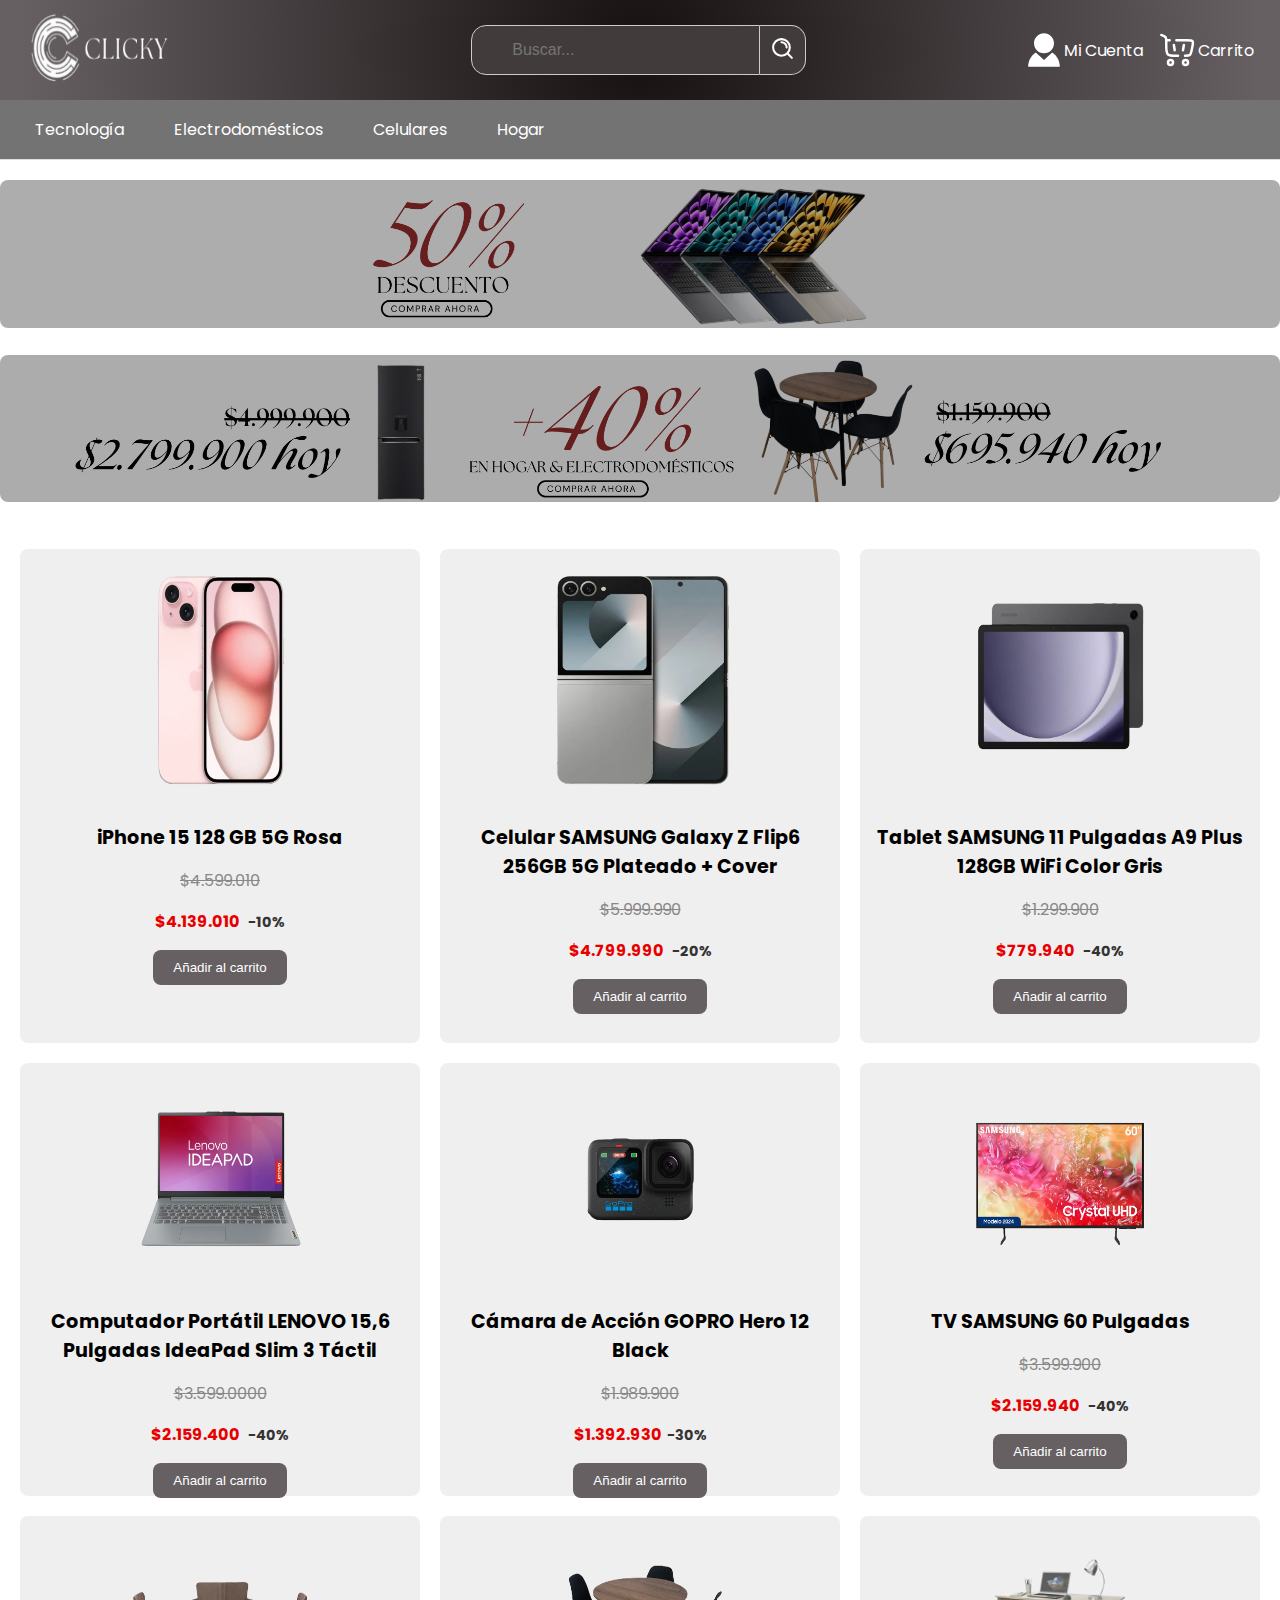
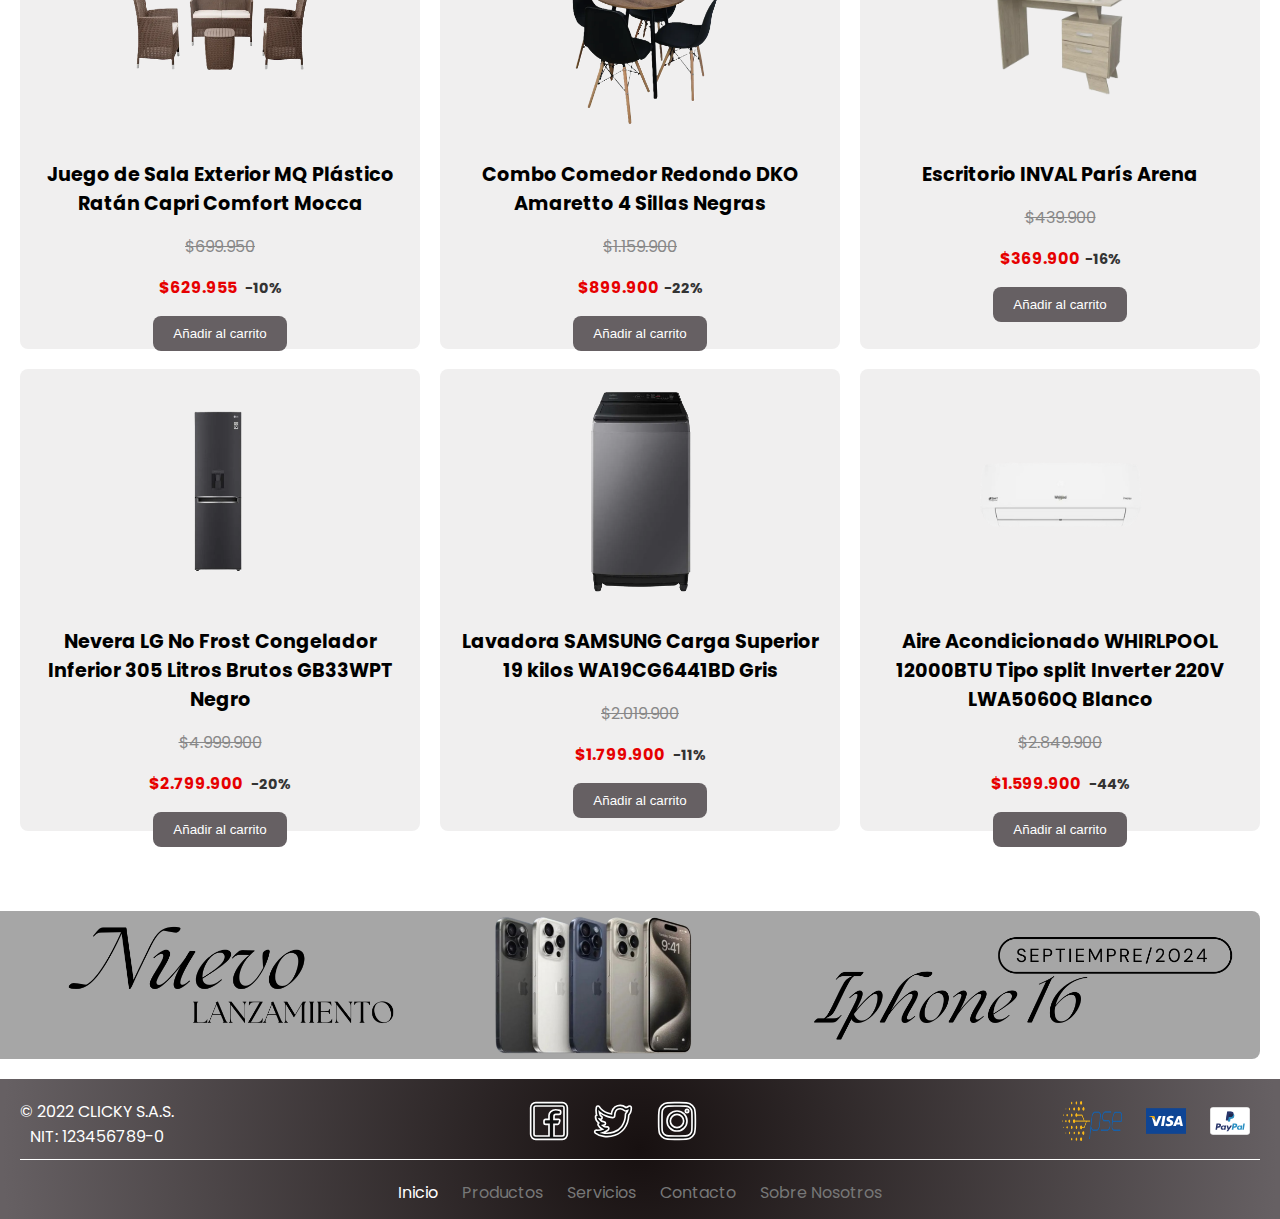
==== commit 12d53d8e: "fix(UH2000):  Added logo with name and fixed responsive bug" ====
--- a/index.html
+++ b/index.html
@@ -13,7 +13,7 @@
     <header>
         <div>
             <a href="./index.html">
-                <img class="logo" src="./img/Logo.png" alt="Logo compañia" width="70" height="70">
+                <img class="logo" src="./img/Logo.png" alt="Logo compañia" width="140" height="70">
             </a>
 
         </div>
--- a/styles.css
+++ b/styles.css
@@ -1,7 +1,10 @@
 /* GENERAL STYLES */
 body {
+    font-family: 'Poppins', sans-serif;
     margin: 0;
-    font-family: 'Poppins', sans-serif;
+    padding: 0;
+    box-sizing: border-box;
+
 }
 
 /*--------------HEADER--------------*/
@@ -11,7 +14,10 @@
     display: flex;
     justify-content: space-between;
     align-items: center;
-    padding: 0 1.5%;
+}
+
+header img.logo {
+    padding-left: 20%;
 }
 
 .search-container {
@@ -24,8 +30,8 @@
     padding: 15px 40px;
     font-size: 1em;
     border: 1px solid #ccc;
-    border-radius: 15px 0 0 15px;
-    background-color: #413b3c;
+    border-radius: 15px 0 0 15px ;
+    background-color: #413b3c;   
     color: #ffffff;
 }
 
@@ -33,7 +39,6 @@
 .search-container input:focus {
     background-color: #645b5d;
     transform: scale(1.01);
-
 }
 
 .search-button {
@@ -48,6 +53,7 @@
 .account-cart {
     display: flex;
     align-items: center;
+    padding-right: 2%;
 }
 
 .account-cart a {
@@ -60,13 +66,12 @@
 
 /*--------------SUBHEADER--------------*/
 .subheader {
-    background-color: #686565;
-    height: 60px;
+    background-color: #737373;
+    height: 60px; 
     border-bottom: 1px solid #ddd;
     display: flex;
     align-items: center;
-    padding-left: 20px;
-    /* Align with logo margin */
+    padding-left: 20px; /* Align with logo margin */
     box-sizing: border-box;
 }
 
@@ -105,7 +110,7 @@
     list-style-type: none;
     padding: 0;
     margin: 0;
-    box-shadow: 0px 8px 16px rgba(0, 0, 0, 0.2);
+    box-shadow: 0px 8px 16px rgba(0,0,0,0.2);
 }
 
 .submenu li a {
@@ -116,8 +121,8 @@
 }
 
 .submenu li a.active {
-    text-decoration: underline;
-    color: #474747;
+   text-decoration: underline;
+   color: #474747;
 }
 
 .submenu li a:hover {
@@ -128,10 +133,8 @@
 
 
 /*--------------FOOTER--------------*/
-
-
 footer {
-    height: 100px;
+    height: 100px; 
     background: radial-gradient(circle, #171010, #666063 99%);
     color: #ffffff;
     padding: 20px;
@@ -151,12 +154,9 @@
     margin: 0;
 }
 
-.footer-social a,
-.footer-payment img {
+.footer-social a, .footer-payment img {
     margin: 0 10px;
 }
-
-
 
 .footer-bottom {
 
@@ -180,8 +180,7 @@
 }
 
 .site-map a.disabled {
-    color: #777777;
-    /* Gray color for disabled links */
+    color: #777777; /* Gray color for disabled links */
     pointer-events: none;
 }
 
@@ -189,11 +188,11 @@
 
 
 
-/*--Responsive Small Devices phones 48px--*/
-@media (max-width: 480px) {
+/*--Responsive header and footer--*/
+@media (max-width: 768px) {
     header {
         height: 70px;
-        padding: 5px;
+        width: auto
     }
 
     header img {
@@ -202,9 +201,9 @@
     }
 
     header img.logo {
-        width: 50px;
-        height: 50px;
-        padding-left: 30%;
+        width: 70px;
+        height: 35px;
+        padding-left: 25%;
     }
 
     header a {
@@ -213,11 +212,11 @@
 
     .search-container {
         width: 50%;
-        margin-left: 10px;
+        margin-right: 0%;;
     }
 
     .search-container input {
-        width: calc(100% - 50px);
+        width: 20%;
         padding: 10px 20px;
         font-size: 0.9em;
     }
@@ -228,11 +227,12 @@
 
     .account-cart {
         margin-top: 10px;
-        justify-content: right;
+        margin-right: 4%;
     }
 
     .subheader {
-        height: 40px;
+        height: 40px; 
+        width: 100%;
     }
 
     .nav-menu {
@@ -240,12 +240,12 @@
     }
 
     .nav-item a {
-        padding: 8px 3px;
+        padding: 8px 0px;
+        
     }
 
     .submenu li a {
-        padding: 4px 5px;
-        font-size: 0.9em;
+        padding: 8px 5px;
     }
 
     footer {
@@ -257,7 +257,6 @@
         width: 25px;
         height: 25px;
     }
-
     .footer-info p {
         font-size: 0.8em;
     }
@@ -270,7 +269,6 @@
         margin: 0 3px;
     }
 }
-
 
 /*--Shopping cart styles.css--*/
 
@@ -442,6 +440,8 @@
     }
 }
 
+/*--Main page  styles.css--*/
+
 /*-------------------MAIN PAGE STYLES----------------------------*/
 
 .content {
@@ -545,7 +545,13 @@
 
 /* Media Query para dispositivos móviles */
 @media (max-width: 768px) {
-   
+    .promo-img-1 {
+        content: url('img/promo1-res.png');
+
+    }
+    .promo-img-2 {
+        content: url('img/promo2-res.png');
+    }
     .featured-products {
         grid-template-columns: repeat(2, 1fr);
     }
@@ -574,9 +580,14 @@
     .product-box button {
         font-size: 0.9em;
     }
-}
-/*---------------- PDP STYLES RESPONSIVE-------------*/
-/* styles pdp */
+    .banner{
+        content: url('img/banner-res.png');
+    }
+}
+
+/* --- PDP styles.css --- */
+
+/*---------------- PDP STYLES -------------*/
 /* Migaja de pan (breadcrumb) */
 .breadcrumb {
     padding: 15px;
@@ -601,12 +612,6 @@
 }
 
 
-body {
-    margin: 0;
-    font-family: 'Poppins', sans-serif; /* Aplica la fuente 'Poppins' a todo el documento */
-    padding: 0;
-    box-sizing: border-box;
-}
 
 /* Contenedor principal */
 .product-container {
@@ -739,14 +744,14 @@
 }
 
 /*styles de la product-box*/
-.featured-products {
+.featured-products-pdp {
     display: grid;
     grid-template-columns: repeat(3, 1fr);
     gap: 20px;
     margin-bottom: 40px;
 }
 
-.product-box {
+.product-box-pdp {
     background-color: #f5f5f5;
     padding: 15px;
     text-align: center;
@@ -754,28 +759,28 @@
     transition: transform 0.3s ease;
 }
 
-.product-box:hover {
+.product-box-pdp:hover {
     transform: scale(1.05);
 }
 
-.product-box img {
+.product-box-pdp img {
     width: 50%;
     height: 50%;
     border-radius: 8px;
     margin-bottom: 10px;
 }
 
-.product-box h3 {
+.product-box-pdp h3 {
     font-size: 1.2em;
     margin: 10px 0;
 }
 
-.product-box .original-price {
+.product-box-pdp .original-price-pdp {
     text-decoration: line-through;
     color: #888;
 }
 
-.product-box .discount-price {
+.product-box-pdp .discount-price-pdp {
     color: #e60000;
     font-weight: bold;
 }
@@ -841,7 +846,7 @@
         
     }
 
-    .featured-products {
+    .featured-products-pdp {
         grid-template-columns: repeat(2, 1fr);
         padding: 0;
         margin-left: 40px;
@@ -850,7 +855,7 @@
         width: 80%;
     }
 
-    .product-box {
+    .product-box-pdp {
         background-color: #f5f5f5;
         padding: 15px;
         text-align: center;
@@ -860,40 +865,33 @@
         justify-content: center;
     }
 
-    .product-box img {
+    .product-box-pdp img {
         height: 80px;
     }
 
-    .product-box h3 {
+    .product-box-pdp h3 {
         font-size: 1em;
     }
 
-    .product-box img {
+    .product-box-pdp img {
         width: 40%;
         height: auto;
     }
 
-    .product-box .original-price {
+    .product-box-pdp .original-price-pdp {
         font-size: 0.9em;
     }
 
-    .product-box .discount-price {
+    .product-box-pdp .discount-price-pdp {
         font-size: 1.2em;
     }
     
 }
 
 
-/* Estilos generales */
-body {
-    font-family: 'Poppins', sans-serif;
-    margin: 0;
-    padding: 0;
-}
-
 /*---------------------------PLP------------------------------*/
 
-/* Contenedor de productos y filtros */
+
 .product-list-container {
     display: flex;
     flex-wrap: wrap;
@@ -906,7 +904,7 @@
     margin: 0 auto;
 }
 
-/* Filtros */
+
 .filter-box {
     width: 100%;
     max-width: 200px;
@@ -919,7 +917,6 @@
     margin-bottom: 10px;
 }
 
-/* Listado de productos */
 .product-list {
     flex: 1;
 }
@@ -939,7 +936,7 @@
     padding: 10px;
     margin-bottom: 20px;
     align-items: center;
-    flex-wrap: wrap; /* Para asegurar que los elementos se alineen bien en móviles */
+    flex-wrap: wrap;
 }
 
 .product-item-1 img {
@@ -985,7 +982,6 @@
     width: 4%;
 }
 
-/* Otros estilos */
 .product-item h4 {
     margin: 0 0 10px 0;
 }
@@ -1026,7 +1022,7 @@
     height: auto; 
 }
 
-/* Estilos de paginación */
+
 .pagination {
     display: flex;
     justify-content: center;
@@ -1054,20 +1050,35 @@
     background-color: #ddd;
 }
 
-
-
+/* mobile plp */
 @media (max-width: 768px) {
-    .product-link{
+    .results-info {
+        display: flex;
+        flex-direction: column; 
+        align-items: flex-start; 
+    }
+
+    .results-info select {
+        margin-top: 10px; 
+        width: 100%; 
+    }
+
+    .product-link {
         flex-direction: column;
     }
+
     .product-link img {
         width: 100%;
         height: auto;
     }
+
     #stars-for-products {
         width: 7%;
     }
+
     .ad-banner img {
-        max-width: 110%; 
-    }
-}
+        max-width: 111%;
+        height: auto;
+    }
+}
+
